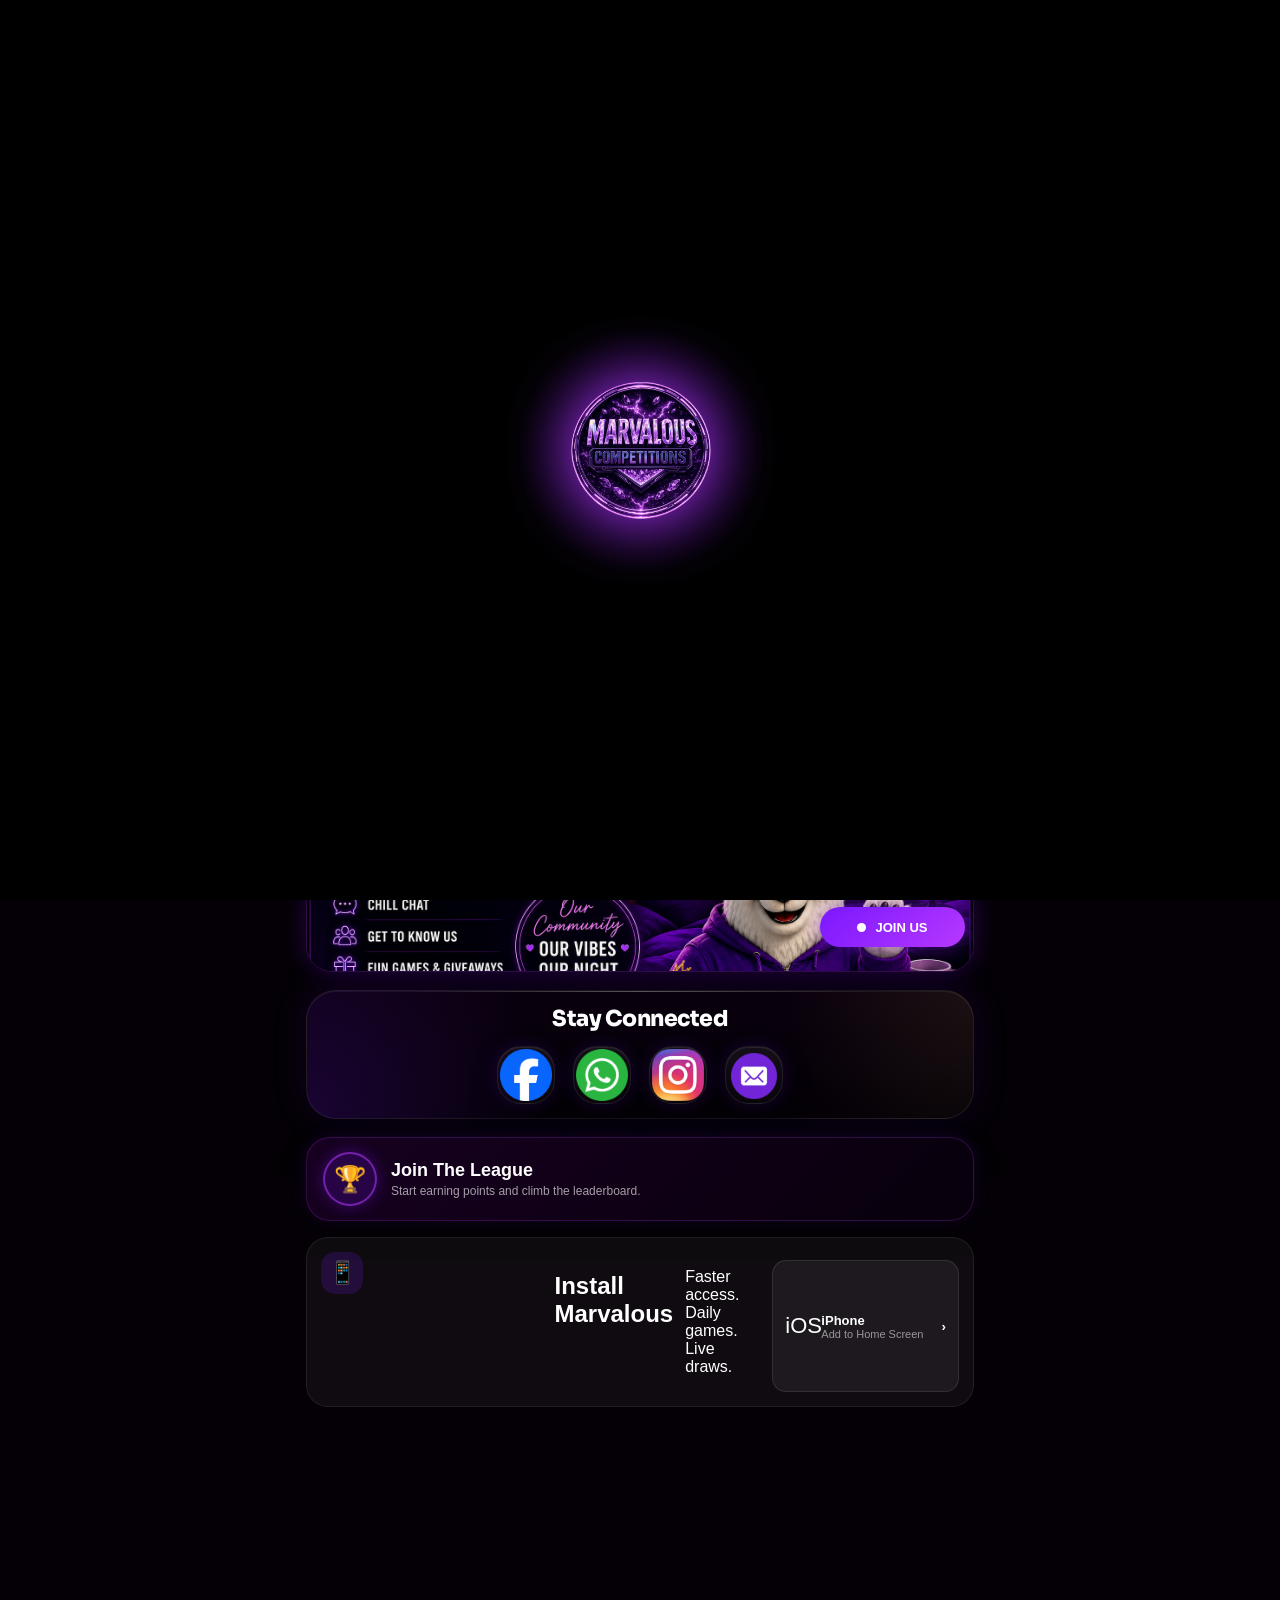
==== index.html @ bc686d4f "Update index.html" ====
<!DOCTYPE html>
<html lang="en">
<head>
  <meta charset="UTF-8" />
  <meta name="viewport" content="width=device-width, initial-scale=1.0, viewport-fit=cover" />
  <meta name="theme-color" content="#050006" />
  <title>Marvalous App</title>
  <link rel="manifest" href="manifest.json" />
  <link rel="icon" href="logo.png" />
  <link rel="apple-touch-icon" href="logo.png" />
  <link href="https://fonts.googleapis.com/css2?family=Sora:wght@700;800&display=swap" rel="stylesheet">
  <script src="https://cdn.onesignal.com/sdks/web/v16/OneSignalSDK.page.js" defer></script>

<script>
window.OneSignalDeferred = window.OneSignalDeferred || [];

OneSignalDeferred.push(async function(OneSignal) {
  await OneSignal.init({
    appId: "53bd206e-20f6-417e-8d73-ce10ee3b1b3a",
    notifyButton: { enable: false },
    promptOptions: {
      slidedown: {
        enabled: true,
        autoPrompt: true
      }
    }
  });

  OneSignal.Notifications.addEventListener("permissionChange", function(permission) {
    if (permission) {
      alert("You're in! Marvalous alerts are switched on 🔔");
    }
  });
});
</script>
  <link rel="stylesheet" href="style.css?v=16" />
</head>

<body>
<div id="splash" class="splash">
  <div class="splash-logo">
    <div class="splash-glow"></div>
    <img src="logo.png" alt="Marvalous Competitions">
    <div class="splash-shine"></div>
  </div>
</div>

<div class="ticker">
  <div class="ticker-track">

    <div class="ticker-group">
      <span>SPIN TO WIN SLOTS AVAILABLE</span>
      <i></i>
      <span>WEEKLY LEAGUE LIVE</span>
      <i></i>
      <span>MARV'S ICE BREAK</span>
      <i></i>
      <span>INSTANT WINS</span>
      <i></i>
    </div>

    <div class="ticker-group" aria-hidden="true">
      <span>SPIN TO WIN SLOTS AVAILABLE</span>
      <i></i>
      <span>WEEKLY LEAGUE LIVE</span>
      <i></i>
      <span>MARV'S ICE BREAK</span>
      <i></i>
      <span>INSTANT WINS</span>
      <i></i>
    </div>

  </div>
</div>  

  <main class="app-shell">
    <header class="app-header">
      <div class="brand-block">
        <img src="logo.png" class="brand-logo" alt="Marvalous" />
        <div>
       <h1>Welcome to Marvalous</h1>
<p>Your next win could be seconds away!</p>  
        </div>
      </div>

<button class="alert-bell" onclick="turnOnNotifications()">
    🔔
</button>
          
    </header>

<section class="hero-card comp-hero">
  <div class="hero-topline">
    <div>
      <h2>Latest Competitions</h2>
    </div>
    <a href="https://marvalouscompetitions.co.uk/">View All</a>
  </div>

  <div class="auto-carousel">
    <div class="carousel-track">
      <a class="comp-card" href="https://marvalouscompetitions.co.uk/"><img src="comp1.png" alt=""></a>
      <a class="comp-card" href="https://marvalouscompetitions.co.uk/"><img src="comp2.png" alt=""></a>
      <a class="comp-card" href="https://marvalouscompetitions.co.uk/"><img src="comp3.png" alt=""></a>
      <a class="comp-card" href="https://marvalouscompetitions.co.uk/"><img src="comp4.png" alt=""></a>
      <a class="comp-card" href="https://marvalouscompetitions.co.uk/"><img src="comp5.png" alt=""></a>
      <a class="comp-card" href="https://marvalouscompetitions.co.uk/"><img src="comp6.png" alt=""></a>
      <a class="comp-card" href="https://marvalouscompetitions.co.uk/"><img src="comp7.png" alt=""></a>
      <a class="comp-card" href="https://marvalouscompetitions.co.uk/"><img src="comp8.png" alt=""></a>
      <a class="comp-card" href="https://marvalouscompetitions.co.uk/"><img src="comp1.png" alt=""></a>
      <a class="comp-card" href="https://marvalouscompetitions.co.uk/"><img src="comp2.png" alt=""></a>
      <a class="comp-card" href="https://marvalouscompetitions.co.uk/"><img src="comp3.png" alt=""></a>
      <a class="comp-card" href="https://marvalouscompetitions.co.uk/"><img src="comp4.png" alt=""></a>
      <a class="comp-card" href="https://marvalouscompetitions.co.uk/"><img src="comp5.png" alt=""></a>
      <a class="comp-card" href="https://marvalouscompetitions.co.uk/"><img src="comp6.png" alt=""></a>
      <a class="comp-card" href="https://marvalouscompetitions.co.uk/"><img src="comp7.png" alt=""></a>
      <a class="comp-card" href="https://marvalouscompetitions.co.uk/"><img src="comp8.png" alt="">
     </a>
    </div>
  </div>
</section>

    
   <a class="gold-button" href="#">
  <div class="daily-code-text">
    <span class="daily-small">TODAY'S DAILY GAME</span>
    <span class="daily-code">Tap to Reveal Today's Code</span>
  </div>

   </a>
<section class="live-card">
  <img src="live-bg.png" class="live-bg" alt="New competitions">

  <div class="live-overlay">

    <div class="live-badge">🔥 NEW THIS WEEK</div>

    <div class="live-info">
      <div><strong>3 NEW COMPETITIONS</strong></div>
      <div><strong>OVER £15,000 INSTANT WINS</strong></div>
      <div><strong>LOW ODDS AVAILABLE</strong></div>
    </div>

    <a href="https://marvalouscompetitions.co.uk/" class="live-btn">
      <span class="live-dot"></span>
      ENTER NOW
    </a>

  </div>
</section>
  
<div class="ladies-card">
  <img src="ladies-night.png" alt="Marvalous Ladies Night">

  <a href="https://www.facebook.com/MarvalousCompetitions"
     target="_blank"
     class="ladies-live-btn">
    <span></span>
    JOIN US
  </a>
</div>   

<section class="social-card">

  <div class="social-topline">
    
  <h3>Stay Connected</h3>
  <div class="social-buttons">

    <a href="https://www.facebook.com/share/1BVvdYFSW6/" target="_blank">
      <img src="facebook.png" alt="Facebook">
    </a>

    <a href="https://chat.whatsapp.com/J4W4wXDzyCD4L8slmimRZp" target="_blank">
      <img src="whatsapp.png" alt="WhatsApp">
    </a>

    <a href="https://www.instagram.com/marvalous.competitions?igsh=MWVnZ3Nxdm54OHdrNQ==" target="_blank">
      <img src="instagram.png" alt="Instagram">
    </a>

    <a href="mailto:enquiries@marvalouscompetitions.co.uk">
    <img src="email.png" alt="Email">
</a>

  </div>

  </div>

</section>
  <div class="league-card" onclick="openLeagueForm()">
   <div class="league-icon">🏆</div>

  <div class="league-text">
    <h3>Join The League</h3>
    <p>Start earning points and climb the leaderboard.</p>
  </div>
</div>

<div id="leagueModal" class="league-modal">
  <div class="league-modal-card">

    <h2>Join The League</h2>

    <p>
      Already got a Marvalous website account? Complete this form and we'll add you to the league.
      <br><br>
      No account yet? Sign up on our website first, then come back and join the league.
    </p>

    <input
      id="leagueName"
      type="text"
      placeholder="Full name"
    >

    <input
      id="leagueEmail"
      type="email"
      placeholder="Email address"
    >

    <button id="leagueSubmitBtn" onclick="submitLeagueSignup()">
      Join League
    </button>

    <button id="leagueCloseBtn" onclick="closeLeagueForm()">
      Cancel
    </button>

    <p id="leagueStatus"></p>

  </div>
</div>   
<section class="install-card">
 <div class="install-icon">📱</div>

  <div class="install-content">
     </div>
    <h2>Install Marvalous</h2>
    <p>Faster access. Daily games. Live draws.</p>

    <button class="install-row" onclick="toggleIphoneSteps()">
      <span class="device-icon">iOS</span>
      <span>
        <strong>iPhone</strong>
        <small>Add to Home Screen</small>
      </span>
      <b>›</b>
    </button>

    <div id="iphoneSteps" class="iphone-steps">
      <p>1. Tap the Share button</p>
      <p>2. Tap Add to Home Screen</p>
      <p>3. Tap Add</p>
    </div>

    <button id="installBtn" class="install-row android-row" style="display:none;">
      <span class="device-icon">▶</span>
      <span>
        <strong>Android</strong>
        <small>Install App</small>
      </span>
      <b>›</b>
    </button>
  </div>
</section>

  </main>

  <nav class="bottom-nav">
    <a href="index.html">
      <svg viewBox="0 0 24 24" class="nav-icon">
        <path d="M3 11l9-8 9 8v10h-6v-6H9v6H3z"></path>
      </svg>
      Home
    </a>

    <a href="icebreak-v2.html">
     <svg xmlns="http://www.w3.org/2000/svg" viewBox="0 0 24 24" width="24" height="24" color="currentColor" fill="none" stroke="currentColor" stroke-width="1.5">
    <path d="M11 13H13" stroke-linecap="round" stroke-linejoin="round"></path>
    <path d="M12 9V3" stroke-linecap="round" stroke-linejoin="round"></path>
    <path d="M20.1526 20.9174C22.0143 20.3289 22.5597 16.7547 21.3708 12.9344C20.1819 9.11398 17.709 6.49405 15.8474 7.08259C14.6972 7.44619 14.6438 8.86174 13.6968 9.378C13.473 9.5 13.1595 9.5 12.5324 9.5H11.4676C10.8405 9.5 10.527 9.5 10.3032 9.378C9.35625 8.86174 9.30278 7.44619 8.15264 7.08259C6.29102 6.49405 3.8181 9.11398 2.62922 12.9344C1.44035 16.7547 1.98573 20.3289 3.84736 20.9174C5.20631 21.347 6.891 20.067 8.16417 17.8583C9.01333 16.3851 9.39787 16 11.1039 16H12.8961C14.6021 16 14.9867 16.3851 15.8358 17.8583C17.109 20.067 18.7937 21.347 20.1526 20.9174Z"></path>
     </svg> 
     Daily Game
    </a>
  <a class="centre-action" href="https://marvalouscompetitions.co.uk/">

<img src="logo.png" class="centre-logo">

<b>Play</b>

  </a>

    <a href="winners.html">
      <svg viewBox="0 0 24 24" class="nav-icon">
        <path d="M8 4h8v4a4 4 0 0 1-8 0V4z"></path>
        <path d="M6 6H4a4 4 0 0 0 4 4"></path>
        <path d="M18 6h2a4 4 0 0 1-4 4"></path>
        <path d="M12 12v5M8 20h8"></path>
      </svg>
      Winners
    </a>

    <a href="https://marvalouscompetitions.co.uk/i/the-marvalous-league">
      <svg viewBox="0 0 24 24" class="nav-icon">
        <path d="M4 20V10"></path>
        <path d="M10 20V4"></path>
        <path d="M16 20v-7"></path>
        <path d="M22 20H2"></path>
      </svg>
      League
    </a>
  </nav>

 <script src="app.js"></script>
  <div id="dailyCodePopup" class="daily-popup">

  <div class="daily-popup-card">

    <div class="daily-title">TODAY'S DAILY CODE</div>

    <div class="popup-code" id="dailyCodeText">
      Loading...
    </div>

    <p>Use this code in Marv's Ice Break.</p>

    <a href="icebreak-v2.html" class="daily-play-btn">
      Play Now →
    </a>

    <button class="daily-close" onclick="closeDailyCode()">
      ✕
    </button>

  </div>

  </div>
</body>
</html>
---- style.css ----
* {
  box-sizing: border-box;
  -webkit-tap-highlight-color: transparent;
}

:root {
  --bg: #050006;
  --panel: #0b0012;
  --purple: #7b18ff;
  --purple-light: #b638ff;
  --pink: #ff35c8;
  --gold: #ffd35a;
  --gold-deep: #f5a900;
  --soft-white: rgba(255,255,255,.68);
  --line: rgba(255,255,255,.14);
}

html,
body {
  margin: 0;
  min-height: 100%;
  background: var(--bg);
  color: #fff;
  font-family: Arial, Helvetica, sans-serif;
  overflow-x: hidden;
}

body::before {
  content: "";
  position: fixed;
  inset: 0;
  z-index: -3;
  background:
    radial-gradient(circle at 50% -12%, rgba(123,24,255,.34), transparent 34%),
    radial-gradient(circle at 0% 22%, rgba(145,20,255,.22), transparent 33%),
    radial-gradient(circle at 100% 40%, rgba(255,53,200,.14), transparent 35%),
    linear-gradient(180deg, #08000e 0%, #050006 62%, #020003 100%);
}

body::after {
  content: "";
  position: fixed;
  inset: 0;
  z-index: -2;
  pointer-events: none;
  opacity: .14;
  background-image:
    radial-gradient(circle, rgba(255,211,90,.78) 0 1px, transparent 2px),
    radial-gradient(circle, rgba(255,255,255,.42) 0 1px, transparent 2px);
  background-size: 54px 54px, 92px 92px;
  background-position: 0 0, 25px 28px;
}

a,
button {
  font-family: inherit;
}

button {
  border: 0;
}

.splash{
    position:fixed;
    inset:0;
    background:#000;
    display:flex;
    align-items:center;
    justify-content:center;
    z-index:999999;
    transition:opacity .5s ease;
}

.splash.hide{
    opacity:0;
    pointer-events:none;
}
.ticker{
  width:100%;
  height:34px;
  overflow:hidden;
  background:linear-gradient(90deg,#5b009b,#2b0044);
  border-bottom:1px solid rgba(255,211,90,.20);
}

.ticker-track{
  display:flex;
  width:max-content;
  height:34px;
  will-change:transform;
  -webkit-backface-visibility:hidden;
  backface-visibility:hidden;
  animation:tickerScroll 90s linear infinite;
}

.ticker-group{
  display:flex;
  align-items:center;
  flex-shrink:0;
  height:34px;
}

.ticker span{
  display:flex;
  align-items:center;
  flex-shrink:0;
  height:34px;
  padding:0 60px;
  white-space:nowrap;
  color:#fff;
  font-size:12px;
  font-weight:900;
  line-height:1;
  letter-spacing:.2px;
}

.ticker i{
  display:block;
  flex:0 0 1px;
  width:1px;
  height:15px;
  background:rgba(255,255,255,.28);
}

@keyframes tickerScroll{
  from{
    transform:translateX(0);
  }

  to{
    transform:translateX(-50%);
  }
}
.app-shell {
  width: min(520px, 100%);
  margin: 0 auto;
  padding: 18px 16px 112px;
}

.app-header {
  display: flex;
  align-items: center;
  justify-content:flex-start;
  gap: 14px;
  margin-bottom: 18px;
}

.brand-block {
  display: flex;
  align-items: center;
  gap: 18px;
  min-width: 0;
}

.brand-logo {
  width: 82px;
  height: 82px;
  object-fit: contain;
  border-radius: 50%;
  background: rgba(123,24,255,.12);
  border: 2px solid rgba(180,80,255,.52);
  box-shadow: 0 0 26px rgba(123,24,255,.7);
}

.brand-block h1 {
  margin: 0;
  font-size: 24px;
  line-height: 1.08;
  letter-spacing: -.4px;
}

.brand-block p {
  margin: 8px 0 0;
  color: var(--soft-white);
  font-size: 15px;
}

.header-actions {
  display: flex;
  gap: 11px;
  align-items: center;
}

.icon-button {
  width: 52px;
  height: 52px;
  border-radius: 21px;
  background: rgba(255,255,255,.065);
  border: 1px solid rgba(255,255,255,.12);
  display: grid;
  place-items: center;
  color: white;
  text-decoration: none;
  box-shadow: 0 0 18px rgba(123,24,255,.22);
}

.hamburger {
  display: block;
  width: 25px;
  height: 3px;
  border-radius: 999px;
  background: #fff;
  box-shadow: 0 8px 0 #fff, 0 -8px 0 #fff;
}

.line-icon,
.nav-icon,
.quick-icon,
.stat-icon,
.arrow-icon {
  fill: none;
  stroke: currentColor;
  stroke-width: 2.2;
  stroke-linecap: round;
  stroke-linejoin: round;
}

.line-icon {
  width: 28px;
  height: 28px;
}

.hero-card {
  display: grid;
  grid-template-columns: 148px 1fr;
  gap: 18px;
  align-items: center;
  min-height: 178px;
  padding: 18px;
  border-radius: 28px;
  overflow: hidden;
  background:
    radial-gradient(circle at 18% 48%, rgba(255,211,90,.25), transparent 26%),
    radial-gradient(circle at 85% 18%, rgba(180,56,255,.20), transparent 34%),
    linear-gradient(135deg, #390067, #09000e 75%);
  border: 1px solid rgba(180,56,255,.50);
  box-shadow: 0 18px 42px rgba(0,0,0,.44), 0 0 24px rgba(123,24,255,.24);
}

.hero-art {
  height: 136px;
  border-radius: 24px;
  position: relative;
  display: grid;
  place-items: center;
  background: radial-gradient(circle, rgba(255,211,90,.20), rgba(255,255,255,.035) 45%, transparent 70%);
}

.trophy-cup {
  width: 72px;
  height: 76px;
  position: relative;
  border-radius: 0 0 26px 26px;
  background: linear-gradient(145deg, #fff0a0, #f5a900 48%, #b66a00);
  box-shadow: 0 0 26px rgba(255,211,90,.55);
}

.trophy-cup::before,
.trophy-cup::after {
  content: "";
  position: absolute;
  top: 9px;
  width: 31px;
  height: 35px;
  border: 7px solid #f5a900;
  border-radius: 50%;
}

.trophy-cup::before { left: -28px; }
.trophy-cup::after { right: -28px; }

.trophy-cup span {
  position: absolute;
  left: 50%;
  top: 20px;
  transform: translateX(-50%);
  color: #7a4100;
  font-size: 28px;
}

.trophy-base {
  position: absolute;
  top: 92px;
  left: 50%;
  transform: translateX(-50%);
  width: 78px;
  height: 28px;
  border-radius: 10px;
  background: linear-gradient(180deg, #8e5000, #402000);
  box-shadow: 0 12px 22px rgba(0,0,0,.35);
}

.hero-copy h2 {
  margin: 0 0 8px;
  font-size: 25px;
  line-height: 1.05;
}

.hero-copy p {
  margin: 0 0 16px;
  color: rgba(255,255,255,.78);
  font-size: 15px;
  line-height: 1.35;
}

.gold-button{
  display:flex;
  align-items:center;
  justify-content:center;
  width:100%;
  min-height:58px;
  padding:10px 18px;
  border-radius:20px;
  text-decoration:none;
  color:#fff;
  background:linear-gradient(135deg,#280035,#7b18ff 55%,#b638ff);
  border:1px solid rgba(255,255,255,.18);
  box-shadow:
    inset 0 1px 0 rgba(255,255,255,.20),
    0 0 22px rgba(123,24,255,.45),
    0 10px 24px rgba(0,0,0,.35);
  margin:16px 0 20px;
  text-align:center;
}

.daily-code-text{
  display:flex;
  flex-direction:column;
  align-items:center;
  justify-content:center;
  text-align:center;
  line-height:1.15;
}

.daily-small{
  font-size:11px;
  font-weight:900;
  color:#ffd35a;
  letter-spacing:.8px;
}

.daily-code{
  margin-top:4px;
  font-size:15px;
  font-weight:900;
  color:#fff;
}

.arrow-icon{
  width:20px;
  height:20px;
  stroke:#fff;
  stroke-width:3;
}

.arrow-icon{
    stroke:#fff;
}

.stats-strip {
  display: grid;
  grid-template-columns: repeat(4, 1fr);
  margin: 14px 0 20px;
  border-radius: 24px;
  overflow: hidden;
  background: rgba(255,255,255,.045);
  border: 1px solid rgba(255,255,255,.15);
  box-shadow: 0 14px 28px rgba(0,0,0,.22);
}

.stat-card {
  min-height: 100px;
  padding: 13px 4px;
  text-align: center;
  border-right: 1px solid rgba(255,255,255,.13);
}

.stat-card:last-child {
  border-right: 0;
}

.stat-icon {
  width: 31px;
  height: 31px;
  margin-bottom: 7px;
}

.purple-icon { color: var(--purple-light); }
.gold-icon { color: var(--gold); }
.pink-icon { color: var(--pink); }

.stat-card strong {
  display: block;
  font-size: 20px;
  line-height: 1;
}

.stat-card span {
  display: block;
  margin-top: 6px;
  color: rgba(255,255,255,.68);
  font-size: 11px;
  line-height: 1.18;
}

.section-title {
  margin: 0 0 12px;
  font-size: 23px;
  letter-spacing: -.25px;
}

.quick-grid {
  display: grid;
  grid-template-columns: repeat(3, 1fr);
  gap: 11px;
}

.quick-card {
  position: relative;
  min-height: 151px;
  padding: 14px 10px;
  border-radius: 20px;
  text-align: center;
  text-decoration: none;
  color: #fff;
  overflow: hidden;
  background: linear-gradient(145deg, rgba(19,0,33,.94), rgba(5,0,12,.98));
  border: 1px solid rgba(156,55,255,.62);
  box-shadow: 0 14px 30px rgba(0,0,0,.30);
}

.gold-card {
  border-color: rgba(255,211,90,.70);
  background: linear-gradient(145deg, rgba(52,34,0,.82), rgba(5,0,12,.98));
}

.pink-card {
  border-color: rgba(255,53,200,.70);
  background: linear-gradient(145deg, rgba(67,0,55,.82), rgba(5,0,12,.98));
}

.quick-card::before {
  content: "";
  position: absolute;
  width: 94px;
  height: 94px;
  right: -38px;
  top: -38px;
  border-radius: 50%;
  background: radial-gradient(circle, rgba(255,255,255,.13), transparent 70%);
}

.quick-icon {
  width: 42px;
  height: 42px;
  margin: 0 auto 12px;
  color: var(--purple-light);
  filter: drop-shadow(0 0 12px rgba(180,56,255,.55));
}

.gold-card .quick-icon { color: var(--gold); }
.pink-card .quick-icon { color: var(--pink); }

.quick-card h3 {
  margin: 0 0 6px;
  font-size: 15px;
  line-height: 1.05;
}

.quick-card p {
  margin: 0;
  color: rgba(255,255,255,.70);
  font-size: 11px;
  line-height: 1.28;
}

.quick-card em {
  position: absolute;
  right: 10px;
  bottom: 10px;
  width: 30px;
  height: 30px;
  display: grid;
  place-items: center;
  border-radius: 50%;
  background: linear-gradient(180deg, #7b18ff, #4a0081);
  color: #fff;
  font-style: normal;
  font-size: 18px;
  box-shadow: 0 0 14px rgba(123,24,255,.55);
}

.gold-card em {
  background: linear-gradient(180deg, #ffd35a, #b57900);
  color: #1b0018;
}

.bottom-nav{
  position:fixed;
  left:12px;
  right:12px;
  bottom:10px;
  z-index:999;
  height:92px;
  display:grid;
  grid-template-columns:1fr 1fr 90px 1fr 1fr;
  align-items:end;
  padding:10px 14px 18px;
  background:rgba(20,20,26,.55);
  backdrop-filter:blur(35px);
  -webkit-backdrop-filter:blur(35px);
  border-top:1px solid rgba(255,255,255,.08);
  border-radius:28px;
  box-shadow:
  0 -8px 30px rgba(0,0,0,.45),
  0 0 0 1px rgba(255,255,255,.05);
  overflow:hidden;
}
.bottom-nav::before{
  content:"";
  position:absolute;
  top:0;
  left:12%;
  width:76%;
  height:1px;
  background:linear-gradient(
    90deg,
    transparent,
    rgba(255,255,255,.22),
    transparent
  );
}

.bottom-nav a{
  min-height:56px;
  display:flex;
  flex-direction:column;
  align-items:center;
  justify-content:center;
  gap:5px;
  text-decoration:none;
  color:rgba(255,255,255,.42);
  font-size:9px;
  font-weight:600;
  transition:.25s;
}

.bottom-nav a.active{
  color:#ffd35a;
  position:relative;
}

.nav-icon{
  width:30px;
  height:30px;
}
.bottom-nav svg{
    display:block;
    margin-bottom:4px;
}

.centre-action{
  width:76px;
  height:76px;
  margin:0 auto;
  transform:translateY(-42px);
  border-radius:50%;
  background:transparent;
  border:none;
  position:relative;
  overflow:visible;
  transition:transform .25s ease;
}
.centre-action:hover{
  transform:translateY(-45px) scale(1.03);
}

.centre-action:active{
  transform:translateY(-40px) scale(.96);
}  
  

.centre-logo{
  width:58px;
  height:58px;
  object-fit:contain;
  border-radius:50%;
  display:block;
  filter:
    drop-shadow(0 0 8px rgba(180,56,255,.65))
    drop-shadow(0 8px 16px rgba(0,0,0,.55));
}

.centre-action b{
  position:absolute;
  bottom:-24px;
  left:50%;
  transform:translateX(-50%);
  color:#ffd35a;
  font-size:14px;
  font-weight:900;
  letter-spacing:.3px;
  white-space:nowrap;
  text-shadow:0 2px 8px rgba(0,0,0,.6);
}

@media (max-width: 430px) {
  .app-shell {
    padding: 14px 14px 108px;
  }

.ticker,
.ticker-track,
.ticker-group{
  height:32px;
}

.ticker span{
  height:32px;
  font-size:11px;
  line-height:1;
  padding:0 15px;
}

  .brand-logo {
    width: 62px;
    height: 62px;
  }

  .brand-block h1 {
    font-size: 20px;
  }

  .brand-block p {
    font-size: 13px;
  }

  .icon-button {
    width: 50px;
    height: 50px;
    border-radius: 20px;
  }

  .hero-card {
    grid-template-columns: 126px 1fr;
    min-height: 155px;
    gap: 14px;
    padding: 15px;
    border-radius: 24px;
  }

  .hero-art {
    height: 118px;
  }

  .trophy-cup {
    transform: scale(.84);
  }

  .hero-copy h2 {
    font-size: 22px;
  }

  .hero-copy p {
    font-size: 13px;
    margin-bottom: 12px;
  }

  

  .stat-card {
    min-height: 87px;
    padding: 10px 3px;
  }

  .stat-icon {
    width: 26px;
    height: 26px;
  }

  .stat-card strong {
    font-size: 18px;
  }

  .stat-card span {
    font-size: 10px;
  }

  .quick-grid {
    gap: 10px;
  }

  .quick-card {
    min-height: 136px;
    padding: 13px 9px;
    border-radius: 18px;
  }

  .quick-icon {
    width: 36px;
    height: 36px;
    margin-bottom: 10px;
  }

  .quick-card h3 {
    font-size: 13px;
  }

  .quick-card p {
    font-size: 10px;
  }

  .quick-card em {
    width: 27px;
    height: 27px;
    font-size: 16px;
  }

  .bottom-nav {
    height: 82px;
    grid-template-columns: 1fr 1fr 86px 1fr 1fr;
  }

  .centre-action{
  width:76px;
  height:76px;
  margin:0 auto;
  transform:translateY(-42px);
  border-radius:50%;
  background:transparent;
  border:none;
  box-shadow:
    0 6px 18px rgba(255,255,255,.05),
    0 0 30px rgba(180,56,255,.45),
    0 22px 45px rgba(0,0,0,.65);
  position:relative;
  overflow:visible;
  }
}
/* CLEAN FINAL MOBILE FIXES */
@media (max-width: 430px) {
  .app-shell{
    padding:12px 18px 118px;
  }

  .brand-logo{
    width:58px;
    height:58px;
  }

  .brand-block h1{
    font-size:17px;
    line-height:1.12;
    white-space:nowrap;
  }

  .brand-block p{
    font-size:12px;
    white-space:nowrap;
  }

  .icon-button{
    width:48px;
    height:48px;
    border-radius:50%;
  }

  .bottom-nav{
    height:92px;
    padding:8px 12px 18px;
    overflow:visible;
  }

  .bottom-nav a{
    font-size:10px;
  }  
}
/* AUTO SCROLLING COMPETITIONS HERO */
.comp-hero{
  display:block !important;
  min-height:auto !important;
  padding:0 !important;
  background:transparent !important;
  border:0 !important;
  box-shadow:none !important;
}  

.hero-topline{
  display:flex;
  justify-content:space-between;
  align-items:center;
  margin:0 4px 18px;
}

.hero-topline h2{
  margin:0;
  font-size:24px;
  font-weight:800;
  letter-spacing:-0.5px;
}

.hero-topline a{
  color:#ffd35a;
  text-decoration:none;
  font-weight:700;
  font-size:15px;
}
    
    
.auto-carousel{
  overflow:hidden;
  width:100%;
}

.carousel-track{
  display:flex;
  gap:14px;
  width:max-content;
  animation:compScroll 60s linear infinite;
}
.comp-card{
  width:250px;
  flex:0 0 250px;
  border-radius:24px;
  overflow:hidden;
  background:transparent;
  border:1px solid rgba(180,56,255,.35);
  box-shadow:0 12px 30px rgba(0,0,0,.35);
}
.comp-card img{
  width:100%;
  height:180px;
  object-fit:cover;
  object-position:center;
  display:block;
}
  
  
@keyframes compScroll{
  from{transform:translateX(0);}
  to{transform:translateX(-2112px);}
}    

/* DAILY CODE POPUP */

.daily-popup{
  position:fixed;
  inset:0;
  background:rgba(0,0,0,.72);
  backdrop-filter:blur(10px);
  display:none;
  align-items:center;
  justify-content:center;
  z-index:99999;
}

.daily-popup.show{
  display:flex;
}

.daily-popup-card{
  width:90%;
  max-width:360px;
  background:linear-gradient(180deg,#220033,#0d0016);
  border:2px solid rgba(255,211,90,.35);
  border-radius:28px;
  padding:28px 22px;
  text-align:center;
  box-shadow:0 20px 60px rgba(0,0,0,.55);
  position:relative;
}

.daily-title{
  color:#ffd35a;
  font-size:13px;
  letter-spacing:2px;
  font-weight:900;
  margin-bottom:16px;
}

.popup-code{
  font-size:42px;
  font-weight:900;
  color:#fff;
  margin-bottom:14px;
  text-shadow:0 0 18px #a100ff;
}

.daily-popup p{
  color:rgba(255,255,255,.75);
  margin-bottom:22px;
}

.daily-play-btn{
  display:block;
  text-decoration:none;
  padding:16px;
  border-radius:18px;
  background:linear-gradient(180deg,#8f2fff,#5b00b5);
  color:#fff;
  font-weight:900;
}

.daily-close{
  position:absolute;
  top:12px;
  right:12px;
  width:36px;
  height:36px;
  border:none;
  border-radius:50%;
  background:#2c003d;
  color:#fff;
  font-size:20px;
}
.live-pill{
    display:inline-flex;
    align-items:center;
    gap:8px;
    margin-top:12px;
    padding:8px 16px;
    border-radius:999px;
    background:rgba(255,211,90,.12);
    border:1px solid rgba(255,211,90,.35);
    color:#ffd35a;
    font-size:12px;
    font-weight:900;
    letter-spacing:.5px;
    box-shadow:0 0 18px rgba(255,211,90,.15);
}
.splash{
  position:fixed;
  inset:0;
  z-index:999999;
  background:#000;
  display:flex;
  align-items:center;
  justify-content:center;
  opacity:1;
  visibility:visible;
  transition:opacity .55s ease, visibility .55s ease;
}

.splash.hide{
  opacity:0;
  visibility:hidden;
  pointer-events:none;
}

.splash-logo{
  position:relative;
  width:165px;
  height:165px;
  display:grid;
  place-items:center;
  animation:logoIn 1.9s ease forwards;
}

.splash-glow{
  position:absolute;
  inset:-44px;
  border-radius:50%;
  background:radial-gradient(circle,rgba(123,24,255,.72),rgba(123,24,255,.25),transparent 70%);
  opacity:0;
  animation:glowIn 2s ease forwards;
}

.splash-logo img{
  width:140px;
  height:140px;
  object-fit:contain;
  border-radius:50%;
  position:relative;
  z-index:2;
  filter:drop-shadow(0 0 32px rgba(180,56,255,.95));
}

.splash-shine{
  position:absolute;
  inset:10px;
  z-index:3;
  border-radius:50%;
  overflow:hidden;
}

.splash-shine:after{
  content:"";
  position:absolute;
  top:-30%;
  left:-90%;
  width:55%;
  height:160%;
  background:linear-gradient(90deg,transparent,rgba(255,255,255,.7),transparent);
  transform:rotate(18deg);
  animation:shinePass 1.4s ease .65s forwards;
}

@keyframes logoIn{
  0%{opacity:0;transform:scale(.72);filter:blur(8px);}
  45%{opacity:1;transform:scale(1.05);filter:blur(0);}
  70%{transform:scale(.98);}
  100%{opacity:1;transform:scale(1);}
}

@keyframes glowIn{
  0%{opacity:0;transform:scale(.55);}
  45%{opacity:1;transform:scale(1.08);}
  100%{opacity:.72;transform:scale(1);}
}

@keyframes shinePass{
  to{left:135%;}
}
.live-card{
    position: relative;
    width: 100%;
    height: 240px;
    margin: 18px 0;
    border-radius: 26px;
    overflow: hidden;
    background:
      linear-gradient(90deg,
      rgba(8,0,15,.88) 0%,
      rgba(8,0,15,.68) 42%,
      rgba(8,0,15,.10) 72%,
      transparent 100%),
      url("live-bg.png");
    background-size: cover;
    background-position: center right;
    border: 1px solid rgba(180,56,255,.25);
}

.live-bg{
  display:none;
}
.live-overlay{
  position:absolute;
  left:18px;
  bottom:18px;
  width:42%;
  height:auto;
  padding:0;
  display:flex;
  flex-direction:column;
  justify-content:flex-end;
  z-index:2;
}
  
.live-info{
  margin-top:10px;
  display:flex;
  flex-direction:column;
  gap:6px;
}

.live-info div{
    font-size:12px;
    font-weight:900;
    line-height:1.45;
}

.live-btn{
    margin-top:16px;
}
.live-badge{
  margin-bottom:4px;
  font-size:15px;
}  
.live-overlay h2{
  margin:0;
  font-size:24px;
  line-height:1;
  color:#ffd35a;
}

.live-overlay h3{
  margin:0;
  font-size:22px;
  color:#fff;
}

.live-overlay p{
  margin:0;
  font-size:14px;
  color:rgba(255,255,255,.82);
}
.live-countdown{
  display:flex;
  gap:6px;
  margin-top:8px;
  flex-wrap:nowrap;
}

.live-countdown div{
  width:50px;
  height:48px;
  border-radius:12px;
  background:rgba(0,0,0,.55);
  display:flex;
  flex-direction:column;
  align-items:center;
  justify-content:center;
}

.live-countdown strong{
  display:block;
  font-size:20px;
  line-height:1;
  color:#ffd35a;
}

.live-countdown span{
  display:block;
  margin-top:3px;
  font-size:8px;
  line-height:1;
  color:#fff;
  text-transform:uppercase;
}
.live-btn{
    margin-top:16px;
    width:128px;
    height:39px;
    border-radius:999px;
    display:flex;
    align-items:center;
    justify-content:center;
    gap:8px;
    text-decoration:none;
    font-size:12px;
    font-weight:900;
    color:#fff;

    background:linear-gradient(135deg,#7b18ff,#b638ff);

    border:1px solid rgba(255,255,255,.12);

    box-shadow:
      0 0 18px rgba(123,24,255,.45),
      0 8px 22px rgba(0,0,0,.35);

    transition:.25s;
}

.live-btn:hover{
  transform:scale(1.03);
}

.live-dot{
  width:8px;
  height:8px;
  border-radius:50%;
  background:#ffd35a;
  animation:livePulse 1s infinite;
}

@keyframes livePulse{
  0%,100%{
    opacity:1;
    transform:scale(1);
  }
  50%{
    opacity:.35;
    transform:scale(.7);
  }
}
.install-card{
  margin:16px 0 135px;
  padding:14px;
  border-radius:22px;
  display:flex;
  gap:12px;
  background:rgba(255,255,255,.045);
  border:1px solid rgba(255,255,255,.08);
}

.install-icon{
  width:42px;
  height:42px;
  border-radius:14px;
  display:grid;
  place-items:center;
  font-size:22px;
  background:rgba(123,24,255,.18);
  flex-shrink:0;
}

.install-content{
  width:100%;
}

.install-content h2{
  margin:0 0 4px;
  font-size:17px;
}

.install-content p{
  margin:0 0 10px;
  font-size:12px;
  color:rgba(255,255,255,.62);
}

.install-row{
  width:100%;
  padding:10px 12px;
  margin-top:8px;
  border-radius:14px;
  border:1px solid rgba(255,255,255,.10);
  background:rgba(255,255,255,.06);
  color:#fff;
  display:flex;
  align-items:center;
  gap:10px;
  text-align:left;
}

.install-row span:nth-child(2){
  flex:1;
}

.install-row strong{
  display:block;
  font-size:13px;
}

.install-row small{
  display:block;
  color:rgba(255,255,255,.55);
  font-size:11px;
}

.device-icon{
  font-size:22px;
  width:26px;
  text-align:center;
}

.iphone-steps{
  display:none;
  margin-top:8px;
  padding:10px 12px;
  border-radius:14px;
  background:rgba(0,0,0,.25);
}

.iphone-steps.show{
  display:block;
}

.social-card{
    position:relative;
    overflow:hidden;
    margin:18px 0;
    padding:14px 18px;
    border-radius:30px;
    text-align:center;

    background:
        radial-gradient(circle at top right,rgba(255,211,90,.08),transparent 28%),
        radial-gradient(circle at bottom left,rgba(123,24,255,.18),transparent 35%),
        linear-gradient(180deg,#09000d 0%,#040006 100%);

    border:1px solid rgba(255,255,255,.08);

    box-shadow:
        inset 0 1px 0 rgba(255,255,255,.06),
        0 18px 45px rgba(0,0,0,.55),
        0 0 35px rgba(123,24,255,.15);
}

.social-card::before{
    content:"";
    position:absolute;
    top:0;
    left:15%;
    width:70%;
    height:1px;
    background:linear-gradient(90deg,
    transparent,
    rgba(255,255,255,.28),
    transparent);
}

.social-card h3{
  margin:0 0 14px;
  font-family:'Sora', sans-serif;
  font-size:22px;
  font-weight:800;
  letter-spacing:-0.5px;
  color:#fff;
}
  
.social-card h3 span{
    color:#ffd35a;
}

.social-card p{
    margin:8px 0 22px;
    font-size:14px;
    color:rgba(255,255,255,.60);
}

.social-buttons{
    display:flex;
    justify-content:center;
    gap:18px;
    margin-top:10px;
}

.social-buttons a{
    width:58px;
    height:58px;
    border-radius:24px;

    display:flex;
    align-items:center;
    justify-content:center;

    background:
      linear-gradient(180deg,
      rgba(255,255,255,.06),
      rgba(255,255,255,.02));

    border:1px solid rgba(255,255,255,.08);

    box-shadow:
      inset 0 1px 0 rgba(255,255,255,.08),
      0 0 18px rgba(123,24,255,.18),
      0 14px 28px rgba(0,0,0,.35);

    transition:.25s;
}

.social-buttons a:hover{
    transform:translateY(-4px);
    box-shadow:
      0 0 28px rgba(123,24,255,.35),
      0 18px 35px rgba(0,0,0,.45);
}

.social-buttons img{
    width:52px;
    height:52px;
    object-fit:contain;
}  
 .social-buttons a img[alt="Email"]{
  width:46px;
  height:46px;
  object-fit:contain;
  transform:translateY(1px);
} 
.alert-bell{
  margin-left:auto;
  width:46px;
  height:46px;
  border-radius:50%;
  background:rgba(255,211,90,.12);
  border:1px solid rgba(255,211,90,.28);
  color:#ffd35a;
  font-size:22px;
  box-shadow:0 0 18px rgba(255,211,90,.18);
}
.league-card{
  display:flex;
  align-items:center;
  gap:14px;
  margin:16px 0;
  padding:14px 16px;
  min-height:82px;
  border-radius:24px;
  text-decoration:none;
  color:#fff;
  background:linear-gradient(135deg,#170020,#07000b);
  border:1px solid rgba(180,56,255,.22);
  box-shadow:0 10px 26px rgba(0,0,0,.38), 0 0 18px rgba(123,24,255,.14);
}

.league-icon{
  width:54px;
  height:54px;
  min-width:54px;
  border-radius:50%;
  display:flex;
  align-items:center;
  justify-content:center;
  font-size:26px;
  background:rgba(123,24,255,.18);
  border:2px solid rgba(180,56,255,.55);
  box-shadow:0 0 16px rgba(123,24,255,.38);
}

.league-text h3{
  margin:0 0 3px;
  font-size:18px;
  font-weight:900;
}

.league-text p{
  margin:0;
  font-size:12px;
  line-height:1.25;
  color:rgba(255,255,255,.62);
}

.league-modal{
  display:none;
  position:fixed;
  inset:0;
  z-index:99999;
  background:rgba(0,0,0,.78);
  align-items:center;
  justify-content:center;
  padding:20px;
}

.league-modal-card{
  width:min(390px,100%);
  background:#120018;
  border:1px solid rgba(180,56,255,.45);
  border-radius:30px;
  padding:24px;
  color:#fff;
}

.league-modal-card h2{
  margin:0 0 18px;
  font-size:28px;
}

.league-modal-card p{
  color:rgba(255,255,255,.75);
  font-size:16px;
  line-height:1.35;
}

.league-modal-card input{
  width:100%;
  padding:15px;
  margin:8px 0;
  border:0;
  border-radius:18px;
  font-size:16px;
}

#leagueSubmitBtn,
#leagueCloseBtn{
  width:100%;
  padding:16px;
  margin-top:12px;
  border:0;
  border-radius:18px;
  font-size:16px;
  font-weight:900;
}

#leagueSubmitBtn{
  background:linear-gradient(135deg,#7b18ff,#b638ff);
  color:#fff;
}

#leagueCloseBtn{
  background:rgba(255,255,255,.08);
  color:#fff;
}

#leagueStatus{
  text-align:center;
  color:#ffd35a;
  font-weight:800;
}
.ladies-card{
  position:relative;
  height:240px;
  margin:18px 0;
  border-radius:26px;
  overflow:hidden;
  border:1px solid rgba(180,56,255,.25);
  box-shadow:0 0 24px rgba(123,24,255,.25);
}

.ladies-card img{
  width:100%;
  height:100%;
  object-fit:cover;
  display:block;
}

.ladies-live-btn{
  position:absolute;
  right:8px;
  bottom:24px;
  width:145px;
  height:40px;
  border-radius:999px;
  display:flex;
  align-items:center;
  justify-content:center;
  gap:9px;
  text-decoration:none;
  color:#fff;
  font-size:13px;
  font-weight:900;
  background:linear-gradient(135deg,#7b18ff,#b638ff);
  box-shadow:0 0 20px rgba(123,24,255,.45);
}

.ladies-live-btn span{
  width:9px;
  height:9px;
  border-radius:50%;
  background:#fff;
}
@media (min-width: 700px){
  body{
    display:block;
    background:#050006;
  }

.app-shell{
    width:min(100%, 700px);
    max-width:700px;
    margin:0 auto;
}

  .ticker{
    width:min(100%,700px);
    margin:0 auto;
  }

  .ticker-track{
    width:max-content;
  }
  
.bottom-nav{
    left:50%;
    right:auto;
    transform:translateX(-50%);
    width:min(calc(100% - 24px),700px);
    max-width:700px;
    overflow:visible;
}

.centre-action{
    transform:translateY(-28px);
}
  

  .centre-logo{
    width:52px;
    height:52px;
  }
}
/* IPHONE TICKER FIX */
@supports (-webkit-touch-callout: none) {

  .ticker-track{
    display:inline-flex;
    width:max-content;
    min-width:max-content;
    animation:tickerScrollIOS 38s linear infinite;
    -webkit-animation:tickerScrollIOS 38s linear infinite;
    transform:translate3d(0,0,0);
    -webkit-transform:translate3d(0,0,0);
  }

  .ticker-group{
    display:inline-flex;
    flex:0 0 auto;
    width:max-content;
    min-width:max-content;
    white-space:nowrap;
  }

  @keyframes tickerScrollIOS{
    from{
      transform:translate3d(0,0,0);
    }

    to{
      transform:translate3d(-50%,0,0);
    }
  }

  @-webkit-keyframes tickerScrollIOS{
    from{
      -webkit-transform:translate3d(0,0,0);
    }

    to{
      -webkit-transform:translate3d(-50%,0,0);
    }
  }
}
/* FORCE LIVE TEXT TO BOTTOM LEFT */
.live-overlay{
  position:absolute !important;
  top:auto !important;
  right:auto !important;
  bottom:18px !important;
  left:18px !important;

  width:48% !important;
  height:auto !important;
  padding:0 !important;

  display:flex !important;
  flex-direction:column !important;
  justify-content:flex-end !important;
  align-items:flex-start !important;
}
.social-card{
  position:relative;
  overflow:visible;
}
.league-card{
  position:relative;
  overflow:visible;
}
.install-card{
  position:relative;
  overflow:visible;
}

#hiddenMarv{
  position:absolute;
  top:-62px;
  left:38px;
  width:125px;
  z-index:30;
  cursor:pointer;
}

#hiddenMarv img{
  display:block;
  width:100%;
  height:auto;
  filter:drop-shadow(0 0 10px rgba(141,40,255,.9));
}

#hiddenMarv:active{
  transform:scale(.94);
}
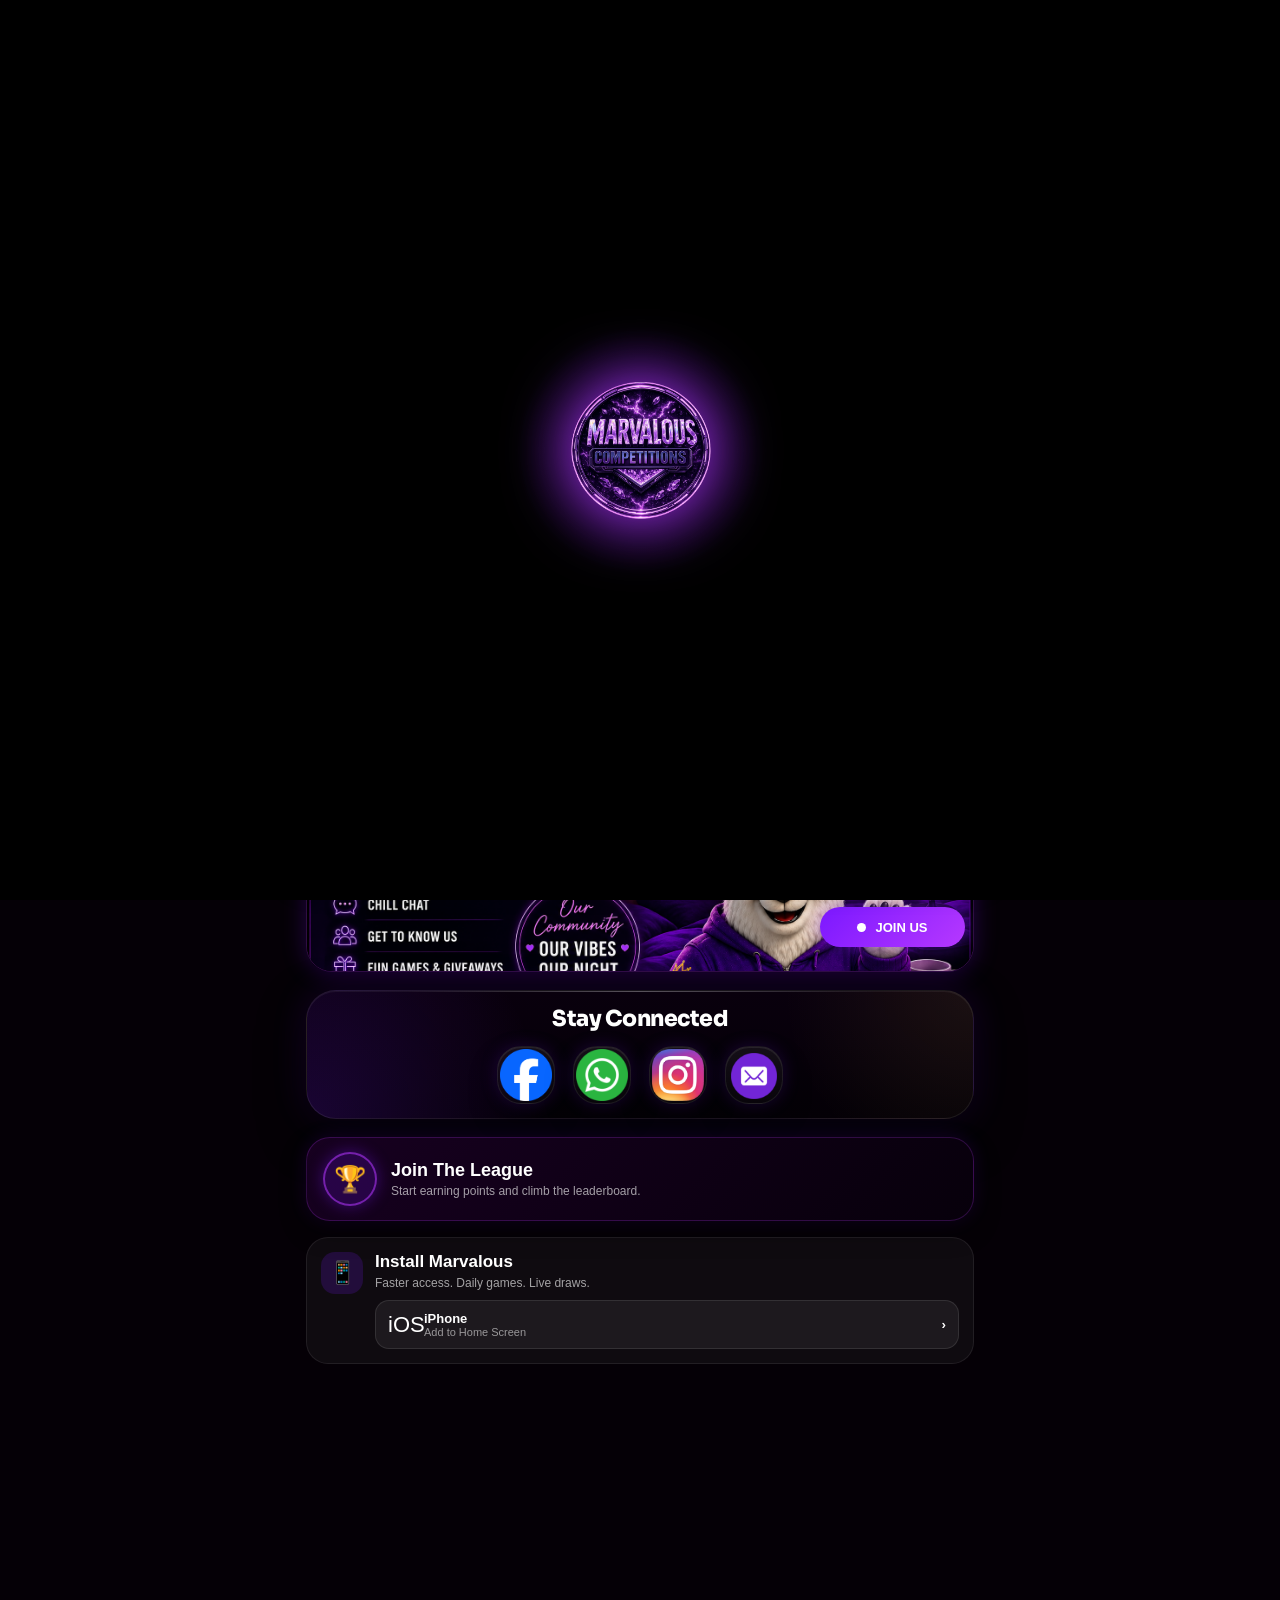
==== commit 88c824b2: "Update index.html" ====
--- a/index.html
+++ b/index.html
@@ -236,7 +236,6 @@
  <div class="install-icon">📱</div>
 
   <div class="install-content">
-     </div>
     <h2>Install Marvalous</h2>
     <p>Faster access. Daily games. Live draws.</p>
 
--- a/style.css
+++ b/style.css
@@ -1616,27 +1616,3 @@
   position:relative;
   overflow:visible;
 }
-.install-card{
-  position:relative;
-  overflow:visible;
-}
-
-#hiddenMarv{
-  position:absolute;
-  top:-62px;
-  left:38px;
-  width:125px;
-  z-index:30;
-  cursor:pointer;
-}
-
-#hiddenMarv img{
-  display:block;
-  width:100%;
-  height:auto;
-  filter:drop-shadow(0 0 10px rgba(141,40,255,.9));
-}
-
-#hiddenMarv:active{
-  transform:scale(.94);
-}
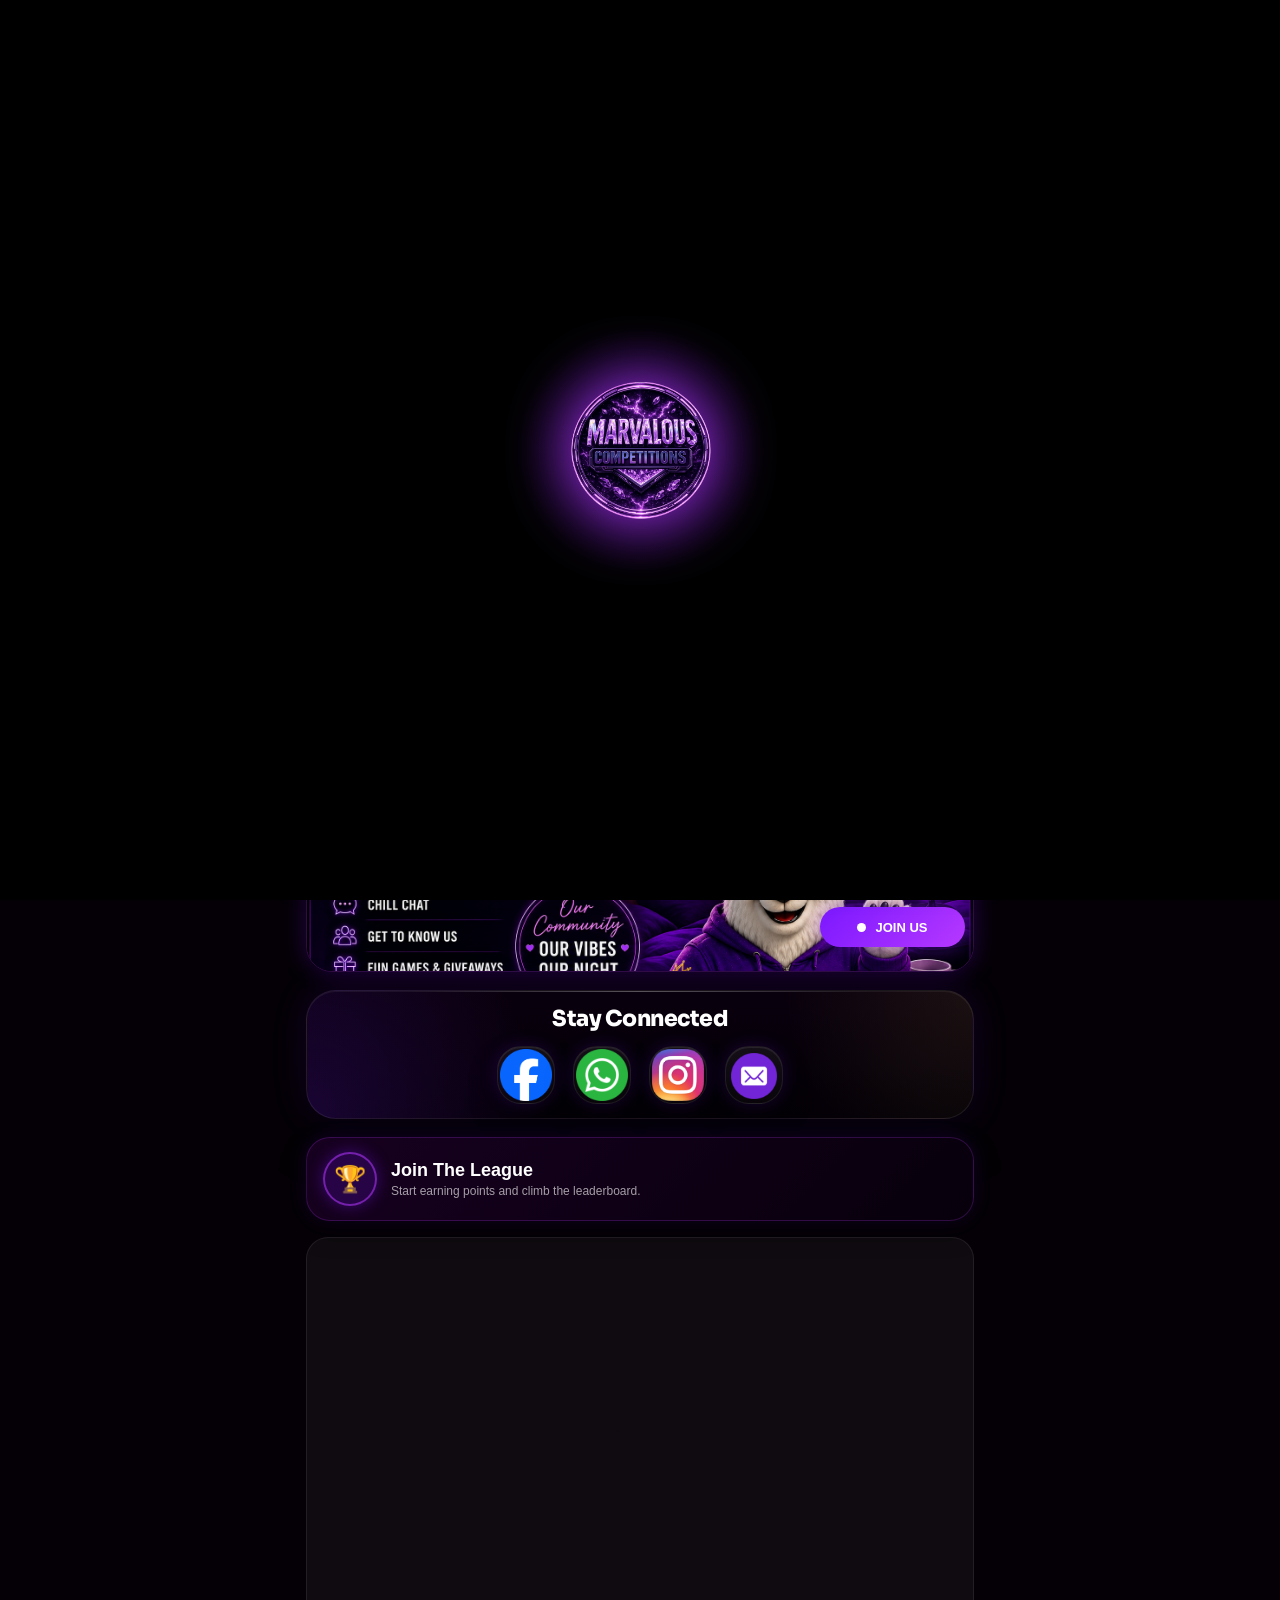
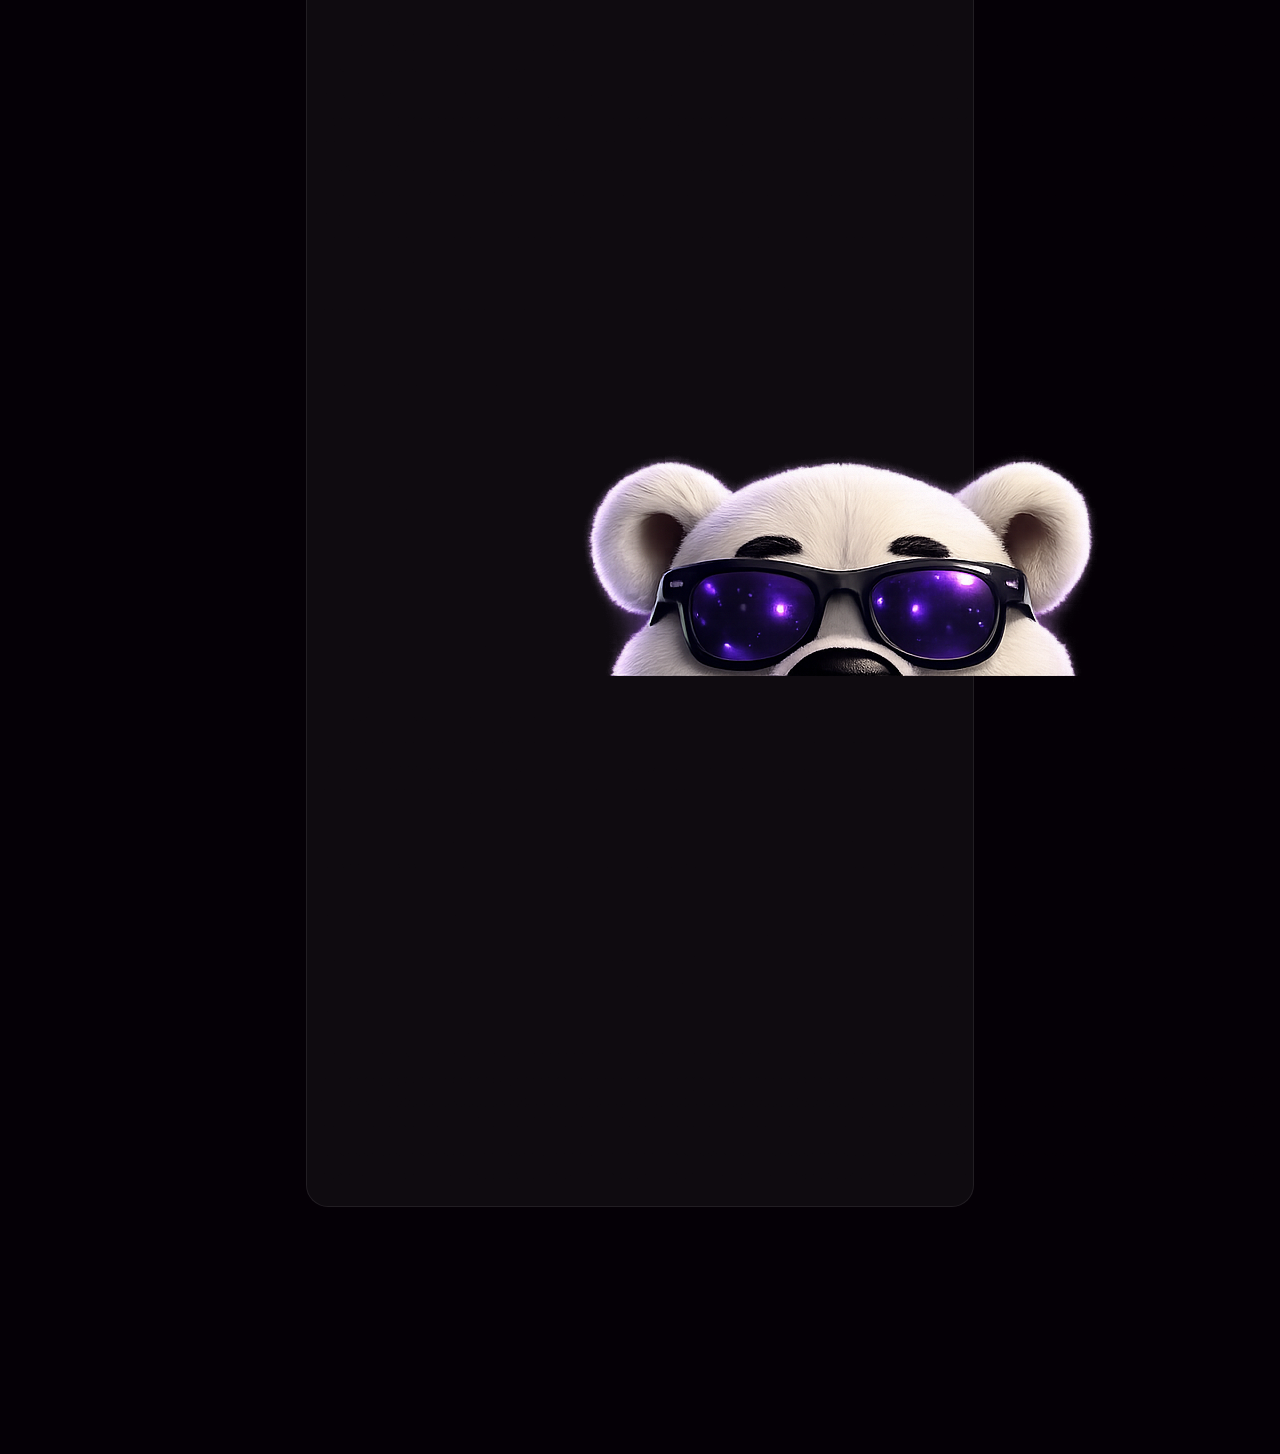
==== commit 26eb7dfd: "Update index.html" ====
--- a/index.html
+++ b/index.html
@@ -233,6 +233,9 @@
   </div>
 </div>   
 <section class="install-card">
+  <div id="hiddenMarv" onclick="foundMarv()">
+    <img src="hiddenmarv.png" alt="Hidden Marv">
+  </div>
  <div class="install-icon">📱</div>
 
   <div class="install-content">
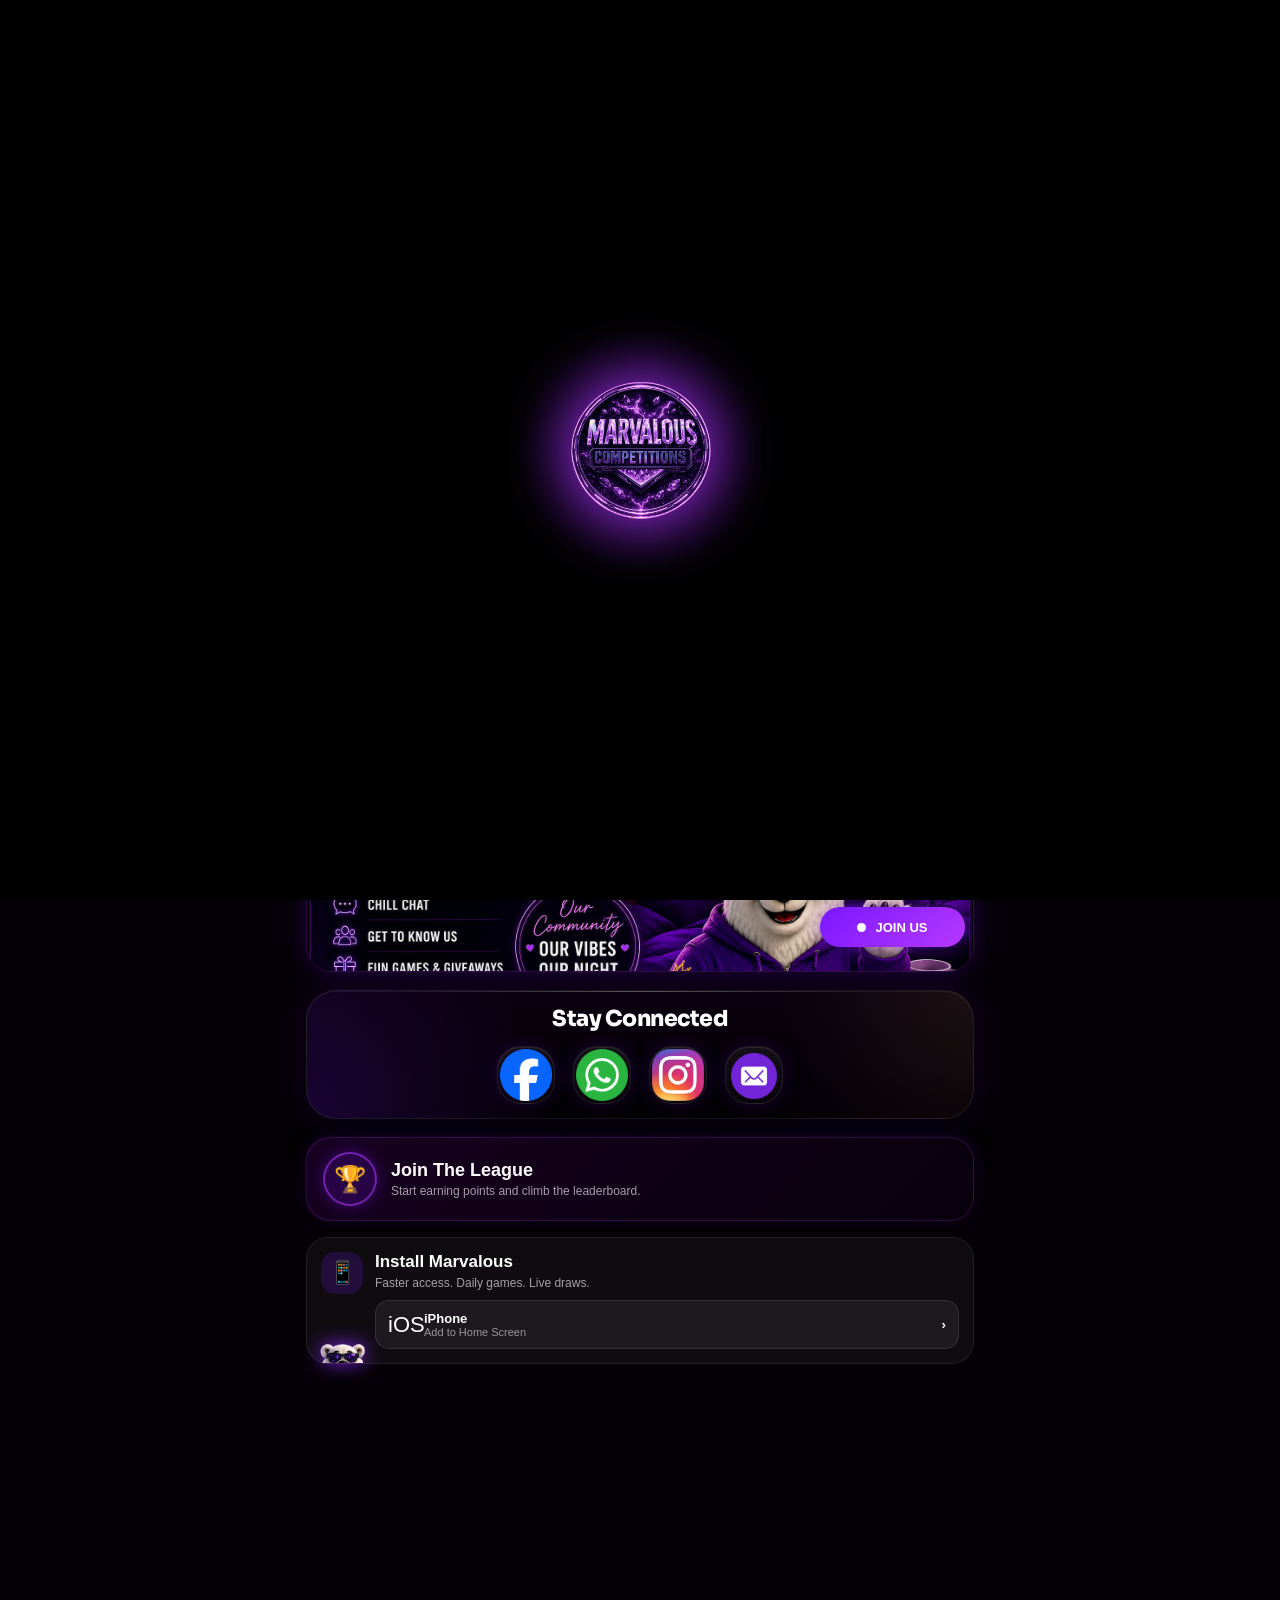
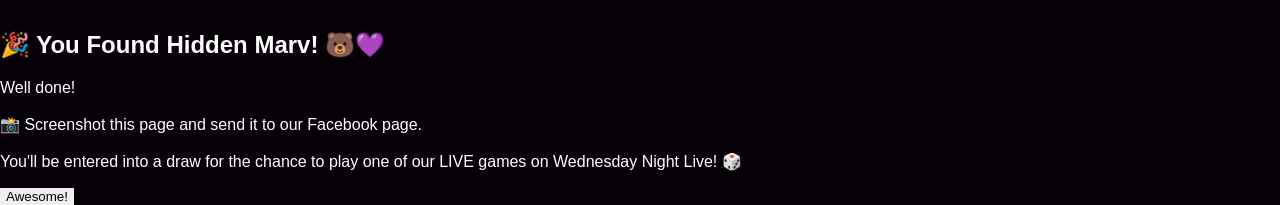
==== commit 350718f7: "Update index.html" ====
--- a/index.html
+++ b/index.html
@@ -339,5 +339,24 @@
   </div>
 
   </div>
+  <div id="marvPopup" class="marv-popup">
+
+  <div class="marv-popup-card">
+
+    <h2>🎉 You Found Hidden Marv! 🐻💜</h2>
+
+    <p>
+      Well done!<br><br>
+
+      📸 Screenshot this page and send it to our Facebook page.<br><br>
+
+      You'll be entered into a draw for the chance to play one of our LIVE games on Wednesday Night Live! 🎲
+    </p>
+
+    <button onclick="closeMarvPopup()">Awesome!</button>
+
+  </div>
+
+  </div>
 </body>
 </html>
--- a/style.css
+++ b/style.css
@@ -1616,3 +1616,24 @@
   position:relative;
   overflow:visible;
 }
+.install-card{
+  position:relative;
+  overflow:visible;
+}
+#hiddenMarv{
+    position:absolute;
+    left:-10px;
+    bottom:-45px;
+    width:90px;
+    z-index:50;
+    cursor:pointer;
+}
+
+#hiddenMarv img{
+    width:100%;
+    display:block;
+    filter:drop-shadow(0 0 10px rgba(141,40,255,.9));
+}
+#hiddenMarv:active{
+  transform:scale(.94);
+}
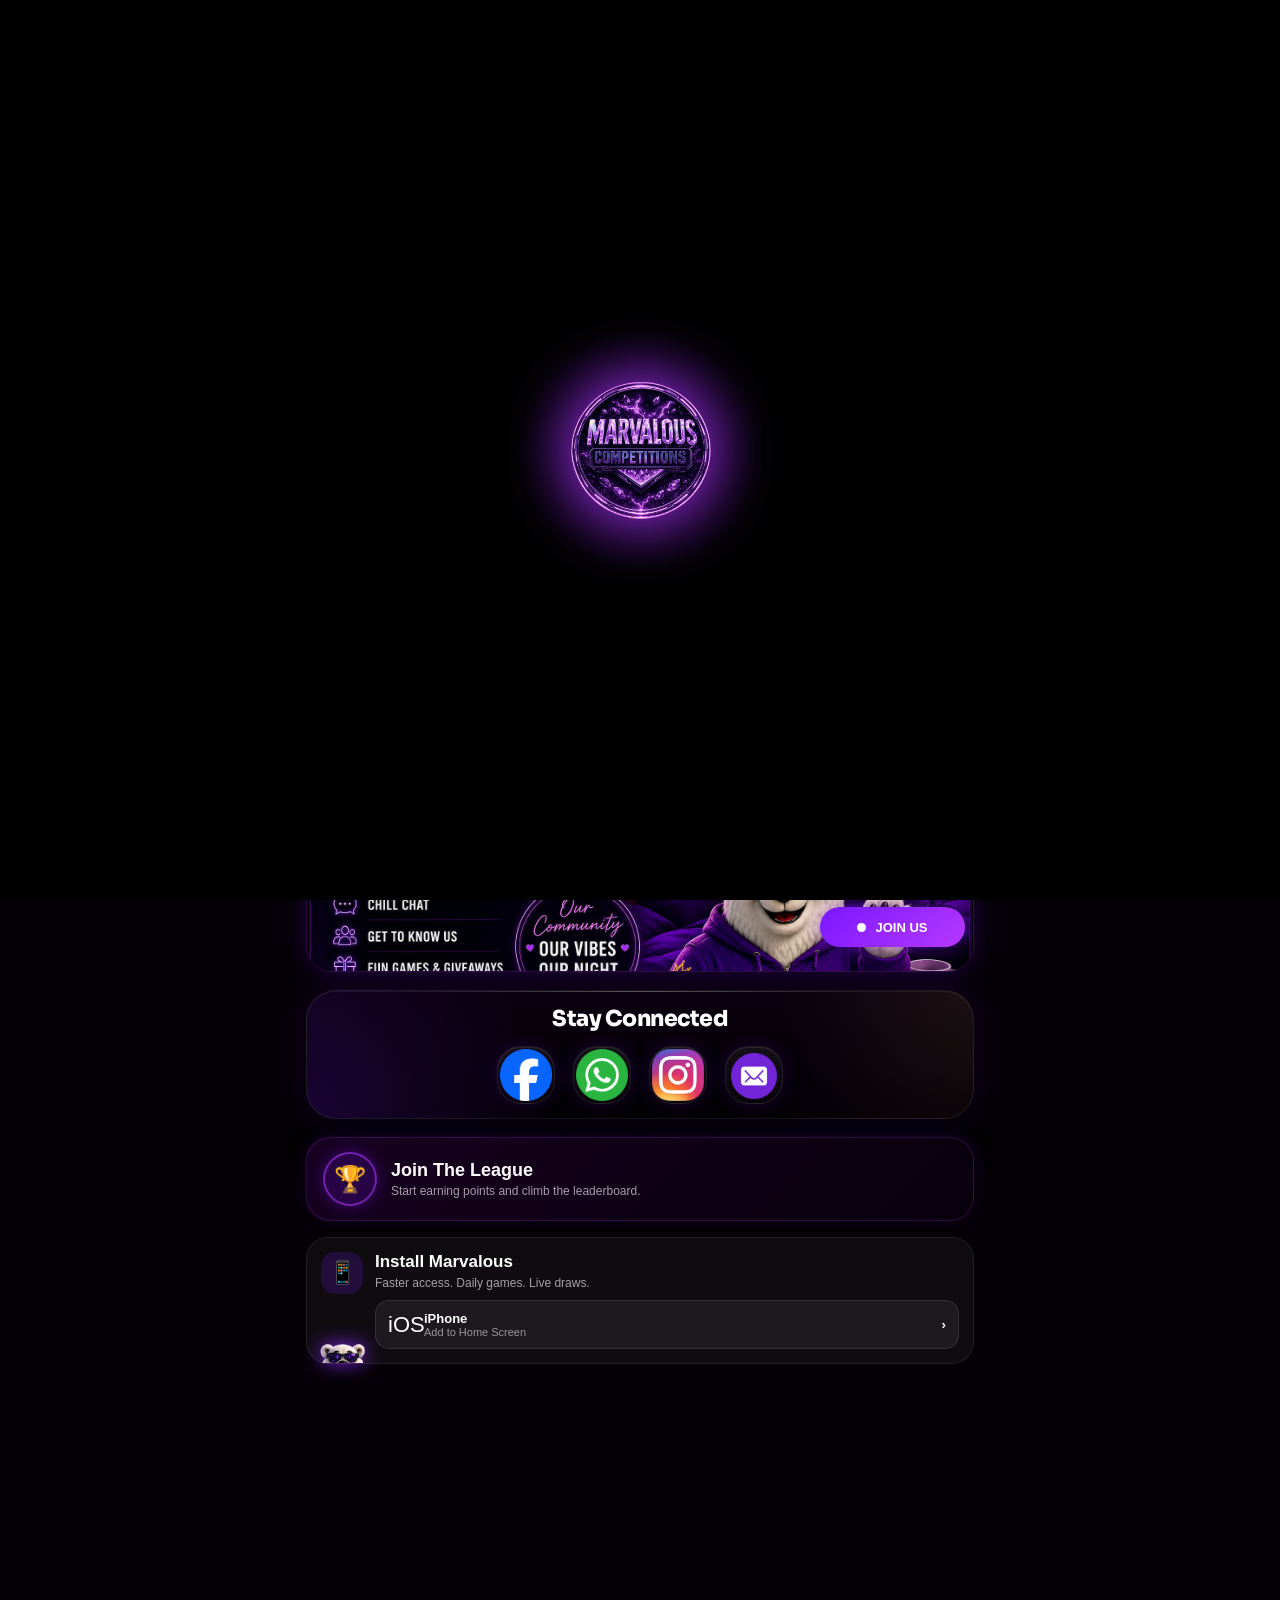
==== commit 4eccfac1: "Update index.html" ====
--- a/index.html
+++ b/index.html
@@ -343,7 +343,7 @@
 
   <div class="marv-popup-card">
 
-    <h2>🎉 You Found Hidden Marv! 🐻💜</h2>
+    <h2>You Found Hidden Marv!💜</h2>
 
     <p>
       Well done!<br><br>
--- a/style.css
+++ b/style.css
@@ -1637,3 +1637,55 @@
 #hiddenMarv:active{
   transform:scale(.94);
 }
+.marv-popup{
+    position:fixed;
+    inset:0;
+    background:rgba(0,0,0,.75);
+    display:none;
+    align-items:center;
+    justify-content:center;
+    z-index:99999;
+    padding:20px;
+}
+
+.marv-popup.show{
+    display:flex;
+}
+
+.marv-popup-card{
+    width:100%;
+    max-width:360px;
+    padding:28px;
+    border-radius:28px;
+    text-align:center;
+    color:#fff;
+    background:linear-gradient(180deg,#180028,#08000f);
+    border:2px solid rgba(141,40,255,.7);
+    box-shadow:0 0 40px rgba(141,40,255,.45);
+}
+
+.marv-popup-card h2{
+    margin:0 0 18px;
+    font-size:28px;
+    color:#ffd76a;
+}
+
+.marv-popup-card p{
+    font-size:15px;
+    line-height:1.6;
+    color:rgba(255,255,255,.9);
+}
+
+.marv-popup-card button{
+    margin-top:22px;
+    width:100%;
+    border:none;
+    border-radius:18px;
+    padding:16px;
+    font-size:16px;
+    font-weight:800;
+    color:#080018;
+    cursor:pointer;
+    background:linear-gradient(135deg,#ffffff,#bff6ff,#57dcff);
+    box-shadow:0 0 20px rgba(121,232,255,.45);
+}
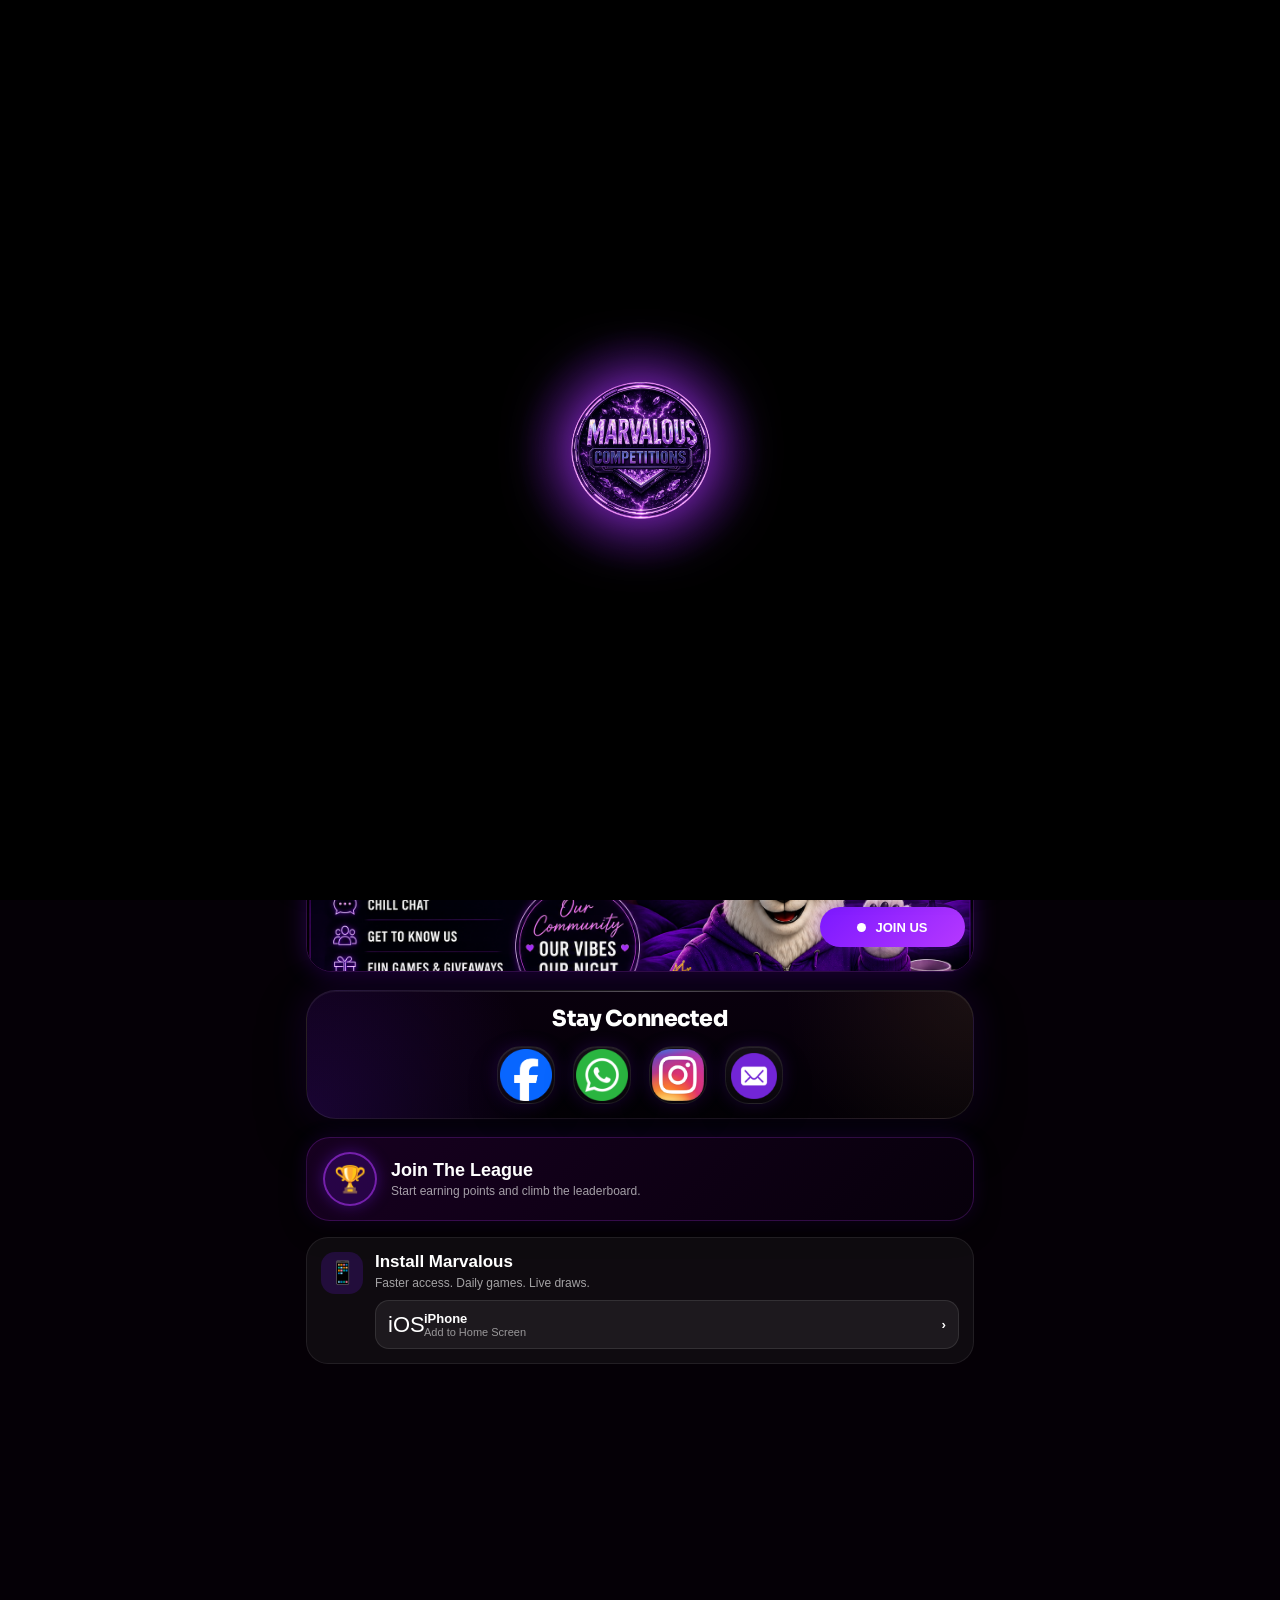
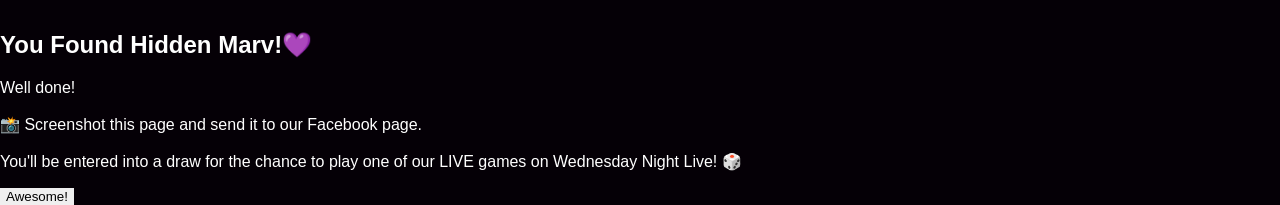
==== commit 09ca54c6: "Update index.html" ====
--- a/index.html
+++ b/index.html
@@ -233,10 +233,7 @@
   </div>
 </div>   
 <section class="install-card">
-  <div id="hiddenMarv" onclick="foundMarv()">
-    <img src="hiddenmarv.png" alt="Hidden Marv">
-  </div>
- <div class="install-icon">📱</div>
+  <div class="install-icon">📱</div>
 
   <div class="install-content">
     <h2>Install Marvalous</h2>
--- a/style.css
+++ b/style.css
@@ -1620,72 +1620,3 @@
   position:relative;
   overflow:visible;
 }
-#hiddenMarv{
-    position:absolute;
-    left:-10px;
-    bottom:-45px;
-    width:90px;
-    z-index:50;
-    cursor:pointer;
-}
-
-#hiddenMarv img{
-    width:100%;
-    display:block;
-    filter:drop-shadow(0 0 10px rgba(141,40,255,.9));
-}
-#hiddenMarv:active{
-  transform:scale(.94);
-}
-.marv-popup{
-    position:fixed;
-    inset:0;
-    background:rgba(0,0,0,.75);
-    display:none;
-    align-items:center;
-    justify-content:center;
-    z-index:99999;
-    padding:20px;
-}
-
-.marv-popup.show{
-    display:flex;
-}
-
-.marv-popup-card{
-    width:100%;
-    max-width:360px;
-    padding:28px;
-    border-radius:28px;
-    text-align:center;
-    color:#fff;
-    background:linear-gradient(180deg,#180028,#08000f);
-    border:2px solid rgba(141,40,255,.7);
-    box-shadow:0 0 40px rgba(141,40,255,.45);
-}
-
-.marv-popup-card h2{
-    margin:0 0 18px;
-    font-size:28px;
-    color:#ffd76a;
-}
-
-.marv-popup-card p{
-    font-size:15px;
-    line-height:1.6;
-    color:rgba(255,255,255,.9);
-}
-
-.marv-popup-card button{
-    margin-top:22px;
-    width:100%;
-    border:none;
-    border-radius:18px;
-    padding:16px;
-    font-size:16px;
-    font-weight:800;
-    color:#080018;
-    cursor:pointer;
-    background:linear-gradient(135deg,#ffffff,#bff6ff,#57dcff);
-    box-shadow:0 0 20px rgba(121,232,255,.45);
-}
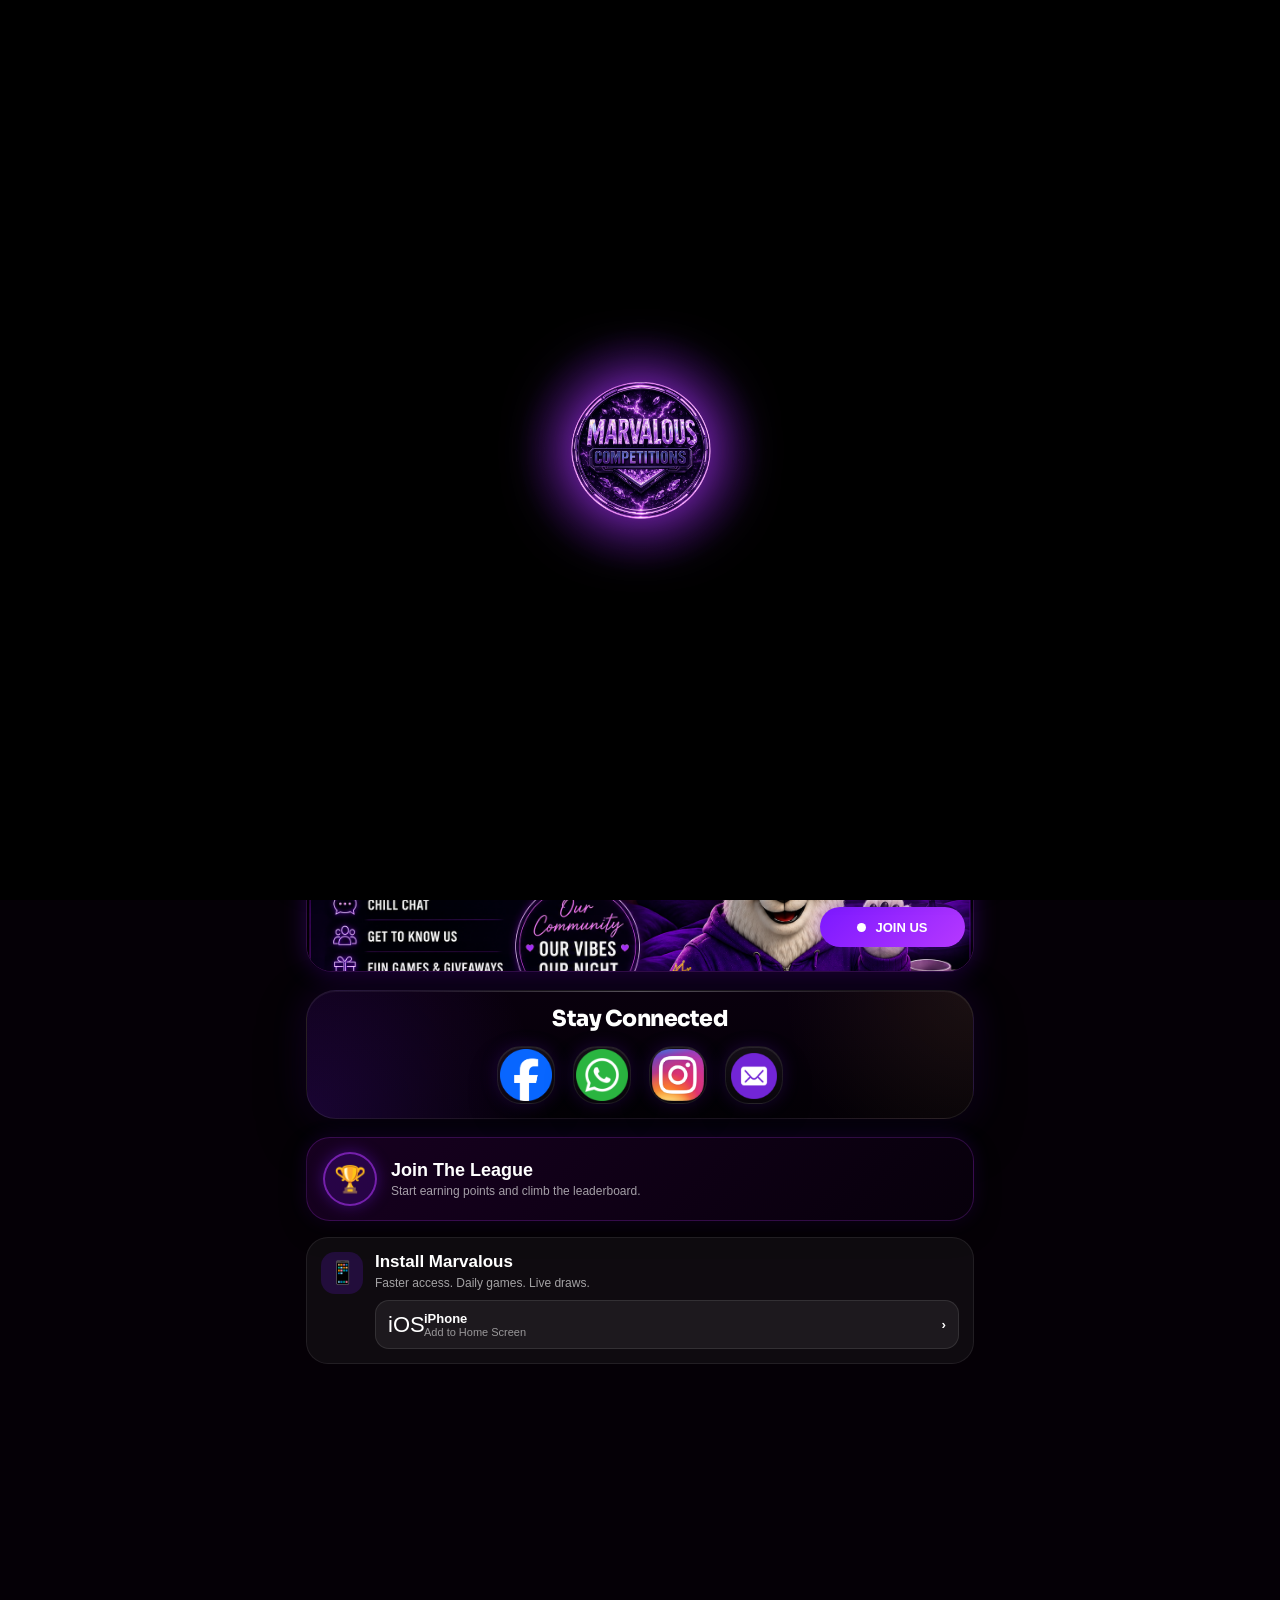
==== commit b8dcba38: "Update index.html" ====
--- a/index.html
+++ b/index.html
@@ -96,28 +96,101 @@
     </div>
     <a href="https://marvalouscompetitions.co.uk/">View All</a>
   </div>
-
-  <div class="auto-carousel">
-    <div class="carousel-track">
-      <a class="comp-card" href="https://marvalouscompetitions.co.uk/"><img src="comp1.png" alt=""></a>
-      <a class="comp-card" href="https://marvalouscompetitions.co.uk/"><img src="comp2.png" alt=""></a>
-      <a class="comp-card" href="https://marvalouscompetitions.co.uk/"><img src="comp3.png" alt=""></a>
-      <a class="comp-card" href="https://marvalouscompetitions.co.uk/"><img src="comp4.png" alt=""></a>
-      <a class="comp-card" href="https://marvalouscompetitions.co.uk/"><img src="comp5.png" alt=""></a>
-      <a class="comp-card" href="https://marvalouscompetitions.co.uk/"><img src="comp6.png" alt=""></a>
-      <a class="comp-card" href="https://marvalouscompetitions.co.uk/"><img src="comp7.png" alt=""></a>
-      <a class="comp-card" href="https://marvalouscompetitions.co.uk/"><img src="comp8.png" alt=""></a>
-      <a class="comp-card" href="https://marvalouscompetitions.co.uk/"><img src="comp1.png" alt=""></a>
-      <a class="comp-card" href="https://marvalouscompetitions.co.uk/"><img src="comp2.png" alt=""></a>
-      <a class="comp-card" href="https://marvalouscompetitions.co.uk/"><img src="comp3.png" alt=""></a>
-      <a class="comp-card" href="https://marvalouscompetitions.co.uk/"><img src="comp4.png" alt=""></a>
-      <a class="comp-card" href="https://marvalouscompetitions.co.uk/"><img src="comp5.png" alt=""></a>
-      <a class="comp-card" href="https://marvalouscompetitions.co.uk/"><img src="comp6.png" alt=""></a>
-      <a class="comp-card" href="https://marvalouscompetitions.co.uk/"><img src="comp7.png" alt=""></a>
-      <a class="comp-card" href="https://marvalouscompetitions.co.uk/"><img src="comp8.png" alt="">
-     </a>
-    </div>
-  </div>
+<div class="carousel-track">
+
+  <a class="comp-card" href="https://marvalouscompetitions.co.uk/">
+    <img src="comp1.png" alt="">
+  </a>
+
+  <a class="comp-card" href="https://marvalouscompetitions.co.uk/">
+    <img src="comp2.png" alt="">
+  </a>
+
+  <a class="comp-card" href="https://marvalouscompetitions.co.uk/">
+    <img src="comp3.png" alt="">
+  </a>
+
+  <a class="comp-card" href="https://marvalouscompetitions.co.uk/">
+    <img src="comp4.png" alt="">
+  </a>
+
+  <a class="comp-card" href="https://marvalouscompetitions.co.uk/">
+    <img src="comp5.png" alt="">
+  </a>
+
+  <a class="comp-card" href="https://marvalouscompetitions.co.uk/">
+    <img src="comp6.png" alt="">
+  </a>
+
+  <a class="comp-card" href="https://marvalouscompetitions.co.uk/">
+    <img src="comp7.png" alt="">
+  </a>
+
+  <a class="comp-card" href="https://marvalouscompetitions.co.uk/">
+    <img src="comp8.png" alt="">
+  </a>
+
+  <a class="comp-card" href="https://marvalouscompetitions.co.uk/">
+    <img src="comp9.png" alt="">
+  </a>
+
+  <a class="comp-card" href="https://marvalouscompetitions.co.uk/">
+    <img src="comp10.png" alt="">
+  </a>
+
+  <a class="comp-card" href="https://marvalouscompetitions.co.uk/">
+    <img src="comp11.png" alt="">
+  </a>
+
+
+  <!-- Exact duplicate for seamless looping -->
+
+  <a class="comp-card" href="https://marvalouscompetitions.co.uk/">
+    <img src="comp1.png" alt="">
+  </a>
+
+  <a class="comp-card" href="https://marvalouscompetitions.co.uk/">
+    <img src="comp2.png" alt="">
+  </a>
+
+  <a class="comp-card" href="https://marvalouscompetitions.co.uk/">
+    <img src="comp3.png" alt="">
+  </a>
+
+  <a class="comp-card" href="https://marvalouscompetitions.co.uk/">
+    <img src="comp4.png" alt="">
+  </a>
+
+  <a class="comp-card" href="https://marvalouscompetitions.co.uk/">
+    <img src="comp5.png" alt="">
+  </a>
+
+  <a class="comp-card" href="https://marvalouscompetitions.co.uk/">
+    <img src="comp6.png" alt="">
+  </a>
+
+  <a class="comp-card" href="https://marvalouscompetitions.co.uk/">
+    <img src="comp7.png" alt="">
+  </a>
+
+  <a class="comp-card" href="https://marvalouscompetitions.co.uk/">
+    <img src="comp8.png" alt="">
+  </a>
+
+  <a class="comp-card" href="https://marvalouscompetitions.co.uk/">
+    <img src="comp9.png" alt="">
+  </a>
+
+  <a class="comp-card" href="https://marvalouscompetitions.co.uk/">
+    <img src="comp10.png" alt="">
+  </a>
+
+  <a class="comp-card" href="https://marvalouscompetitions.co.uk/">
+    <img src="comp11.png" alt="">
+  </a>
+
+</div>
+
 </section>
 
     
@@ -336,23 +409,7 @@
   </div>
 
   </div>
-  <div id="marvPopup" class="marv-popup">
-
-  <div class="marv-popup-card">
-
-    <h2>You Found Hidden Marv!💜</h2>
-
-    <p>
-      Well done!<br><br>
-
-      📸 Screenshot this page and send it to our Facebook page.<br><br>
-
-      You'll be entered into a draw for the chance to play one of our LIVE games on Wednesday Night Live! 🎲
-    </p>
-
-    <button onclick="closeMarvPopup()">Awesome!</button>
-
-  </div>
+
 
   </div>
 </body>
